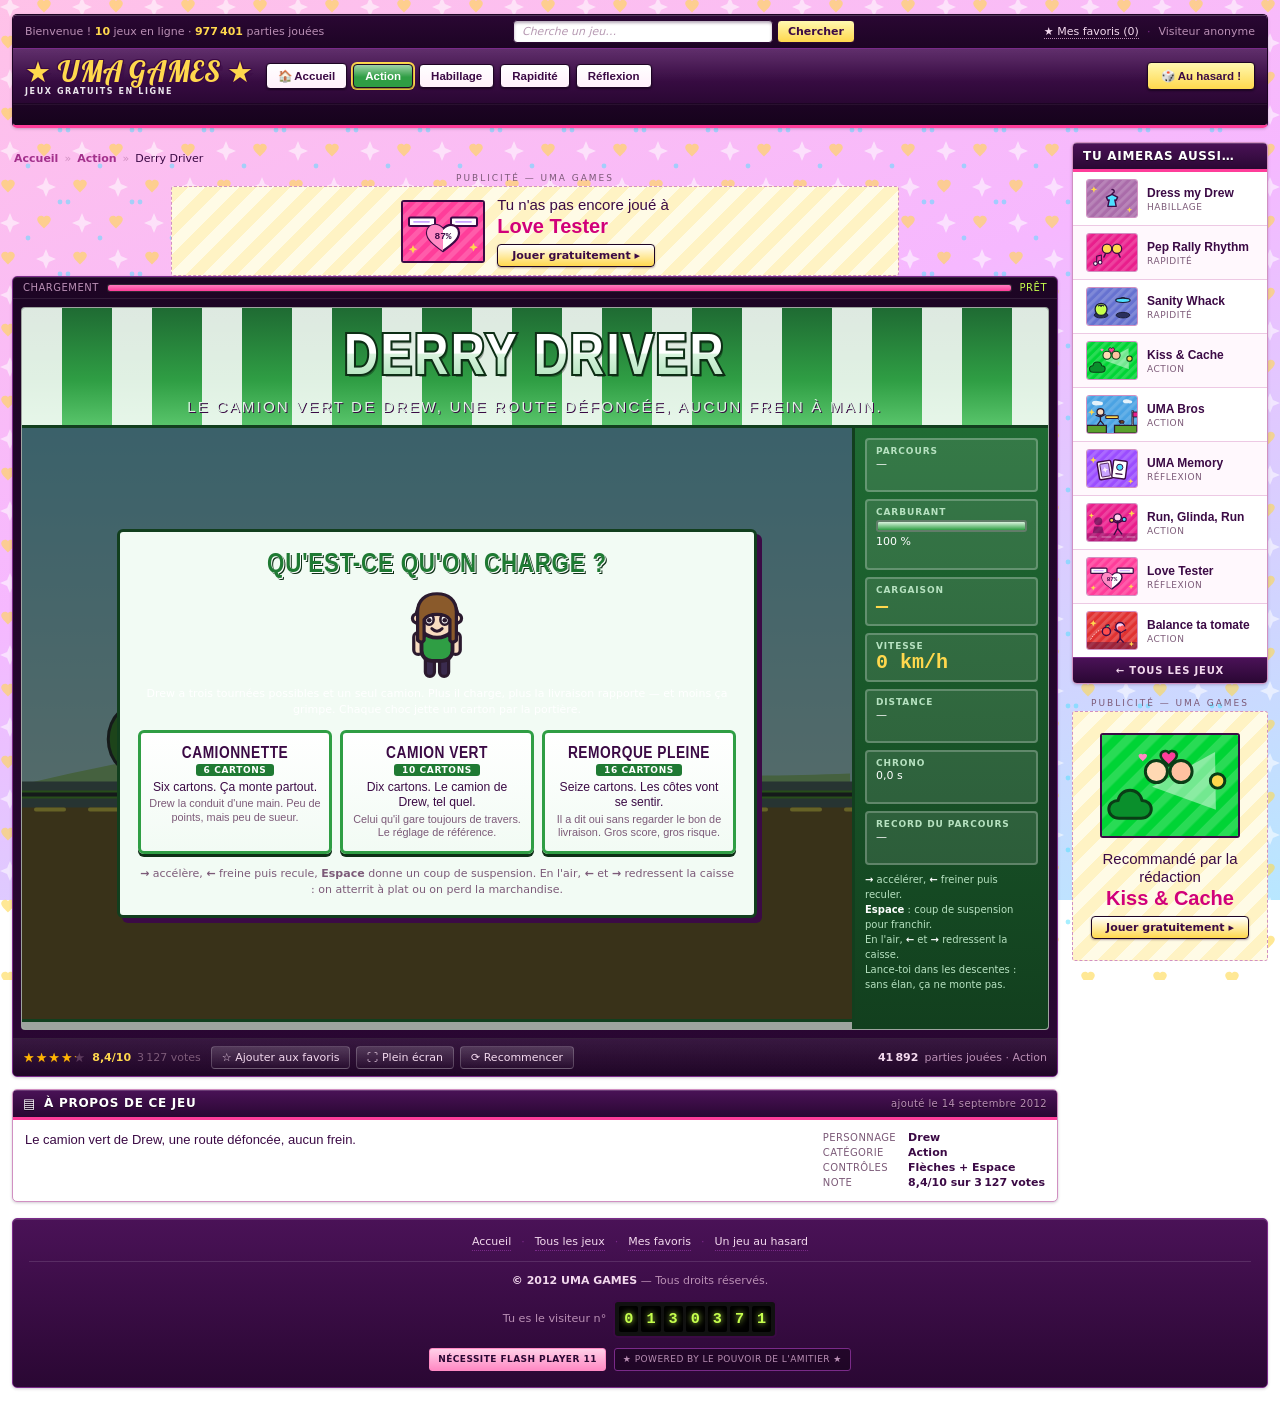
==== games/derry-driver/index.html @ 62176a69 "Met en ligne les quatre derniers jeux Run, Glinda, Run — course sans fin où Boq se rapproche quand o" ====
<!DOCTYPE html>
<html lang="fr">
<head>
<meta charset="UTF-8" />
<meta name="viewport" content="width=device-width, initial-scale=1, viewport-fit=cover" />
<title>🚚 Derry Driver 🚚</title>
<link rel="icon" type="image/svg+xml" href="../../shared/vignettes/derry-driver.svg" />
<link rel="preconnect" href="https://fonts.googleapis.com" />
<link rel="preconnect" href="https://fonts.gstatic.com" crossorigin />
<link href="https://fonts.googleapis.com/css2?family=Lobster&display=swap" rel="stylesheet" />
<!-- DA commune du hub, à charger AVANT le style propre au jeu -->
<link rel="stylesheet" href="../../shared/style-tokens.css" />
<link rel="stylesheet" href="../../shared/components.css" />
<link rel="stylesheet" href="../../shared/navbar.css" />
<link rel="stylesheet" href="../../shared/sidebar.css" />
<link rel="stylesheet" href="../../shared/portail.css" />
<link rel="stylesheet" href="../../shared/skins.css" />
<link rel="stylesheet" href="style.css" />
</head>
<body class="theme-derry-driver">
  <div id="sparkles" aria-hidden="true"></div>

  <!-- En-tête du portail : barre de service, navigation, annonces -->
  <div id="navbar"></div>

  <div class="page">
    <div class="colonne-jeu">
      <nav id="fil-ariane"></nav>

      <!-- Régie du portail : bannière au-dessus du lecteur -->
      <div class="pub pub-banniere" id="pub-haut"></div>

      <!-- Le lecteur : bande de chargement, jeu encastré, barre d'outils -->
      <div class="lecteur">
        <div id="lecteur-chargement"></div>
        <div class="lecteur-scene">
          <div class="shell">
            <header class="banner">
              <h1 class="wordart" data-text="Derry Driver"><span>Derry Driver</span></h1>
              <p class="tagline">Le camion vert de Drew, une route défoncée, aucun frein à main.</p>
            </header>

            <div class="dd-jeu">
              <!-- ===== La scène : la route, dessinée au canvas ===== -->
              <section class="dd-piste">
                <div class="dd-scene" id="dd-scene" tabindex="0"
                     aria-label="Piste de conduite. Flèche droite pour accélérer, flèche gauche pour freiner, espace pour donner un coup de suspension.">
                  <canvas id="dd-toile" aria-hidden="true"></canvas>
                  <div class="dd-ecran" id="dd-ecran"></div>
                </div>

                <!-- L'avancement sur le parcours, sous la scène -->
                <div class="dd-avancement" aria-hidden="true">
                  <span class="dd-avancement-plein" id="dd-avancement-plein"></span>
                </div>

                <!-- Commandes au doigt, seulement sans clavier -->
                <div class="dd-tactile" aria-hidden="true">
                  <button type="button" class="dd-tact" id="dd-tact-frein">◀ FREIN</button>
                  <button type="button" class="dd-tact dd-tact-saut" id="dd-tact-saut">SUSPENSION</button>
                  <button type="button" class="dd-tact" id="dd-tact-gaz">GAZ ▶</button>
                </div>
              </section>

              <!-- ===== Tableau de bord ===== -->
              <aside class="dd-dock">
                <div class="dd-bloc">
                  <span class="dd-etiquette">Parcours</span>
                  <span id="dd-parcours" class="dd-texte">—</span>
                </div>

                <div class="dd-bloc">
                  <span class="dd-etiquette">Carburant</span>
                  <span class="dd-jauge"><span class="dd-jauge-plein" id="dd-jauge-plein"></span></span>
                  <span id="dd-carburant" class="dd-texte">100 %</span>
                </div>

                <div class="dd-bloc">
                  <span class="dd-etiquette">Cargaison</span>
                  <span id="dd-cargaison" class="dd-valeur">—</span>
                </div>

                <div class="dd-bloc">
                  <span class="dd-etiquette">Vitesse</span>
                  <span id="dd-vitesse" class="dd-valeur">0 km/h</span>
                </div>

                <div class="dd-bloc">
                  <span class="dd-etiquette">Distance</span>
                  <span id="dd-distance" class="dd-texte">—</span>
                </div>

                <div class="dd-bloc">
                  <span class="dd-etiquette">Chrono</span>
                  <span id="dd-chrono" class="dd-texte">0,0 s</span>
                </div>

                <div class="dd-bloc">
                  <span class="dd-etiquette">Record du parcours</span>
                  <span id="dd-record" class="dd-texte">—</span>
                </div>

                <p class="dd-aide">
                  <b>→</b> accélérer, <b>←</b> freiner puis reculer.<br />
                  <b>Espace</b> : coup de suspension pour franchir.<br />
                  En l'air, <b>←</b> et <b>→</b> redressent la caisse.<br />
                  Lance-toi dans les descentes : sans élan, ça ne monte pas.
                </p>

                <!-- Ce que le jeu dit à voix haute, pour qui ne voit pas l'écran -->
                <p class="dd-annonce" id="dd-annonce" role="status" aria-live="polite"></p>
              </aside>
            </div>
          </div>
        </div>
        <div id="lecteur-outils"></div>
      </div>

      <!-- Fiche du jeu, remplie depuis games-manifest.json -->
      <div id="fiche-jeu"></div>
    </div>

    <div class="colonne-sidebar">
      <!-- Colonne « Tu aimeras aussi... », remplie depuis games-manifest.json -->
      <div id="sidebar-autres-jeux"></div>
      <!-- Régie du portail : pavé sous le rail -->
      <div class="pub pub-pave" id="pub-cote"></div>
    </div>
  </div>

  <!-- Pied de page du portail, commun à toutes les pages -->
  <div id="pied"></div>

  <script src="../../shared/perso.js"></script>
  <script src="parcours.js"></script>
  <script src="physique.js"></script>
  <script src="main.js"></script>
  <script src="../../shared/favoris.js"></script>
  <script src="../../shared/sparkle.js"></script>
  <script src="../../shared/navbar.js"></script>
  <script src="../../shared/sidebar.js"></script>
  <script src="../../shared/lecteur.js"></script>
  <script src="../../shared/pub.js"></script>
  <script src="../../shared/pied.js"></script>
  <script>
    renderNavbar("derry-driver", "navbar");
    renderSidebar("derry-driver", "sidebar-autres-jeux");
    renderPied("pied");
    renderLecteur("derry-driver");
    renderPubs([["pub-haut", "banniere"], ["pub-cote", "pave"]]);
  </script>
</body>
</html>
---- shared/style-tokens.css ----
/* =========================================================
   DA commune du portail — variables partagées
   La référence visuelle est le jeu de Drew (« jeux de filles » 2012 :
   dégradés flashy, encre violette, ombres portées dures, Comic Sans).
   Tout le hub et tous les jeux partent de ces valeurs ; un jeu ne
   redéfinit ici que son --accent, via une classe sur <body>.
   ========================================================= */

:root {
  /* Couleurs d'accent par personnage (reprises du LORE.md) */
  --accent-drew: #aa6caa;
  --accent-glinda: #e91e8c;
  --accent-eoghan: #00d435;
  --accent-elias: #6672d0;

  /* Accent par défaut (thème neutre du hub) */
  --accent: var(--accent-drew);

  /* --- Palette rétro 2012 commune -------------------------------------- */
  --bonbon: #ff3d9a;        /* rose bonbon, couleur signature */
  --bonbon-clair: #ff8ac4;
  --barbe: #ffd3ef;         /* barbe à papa */
  --lilas: #9b4dff;
  --lilas-clair: #c9a3ff;
  --piscine: #4de0ff;
  --citron: #c6ff4d;
  --or: #ffd84d;
  --encre-clair: #5c1c6b;

  /* Rôles génériques : c'est ce que les composants partagés utilisent */
  --text-color: #3b0a45;    /* l'encre violette de tous les traits */
  --shadow-color: #3b0a45;
  --panel-bg: #fff0fa;      /* fond des panneaux DE JEU — réhabillé par thème */
  /* Le même rose, mais figé : c'est celui du mobilier de portail (pastilles de
     navigation, survol du rail). Les thèmes réhabillent --panel-bg, pas lui,
     sinon la coque changerait de couleur d'un jeu à l'autre. */
  --chrome-panel: #fff0fa;
  --page-bg: linear-gradient(160deg, #ffc2e8 0%, #f6b8ff 45%, #b8e7ff 100%);

  /* --- La coque sombre du portail --------------------------------------
     Ce que les portails Flash de 2012 (Miniclip, Kongregate, Armor Games,
     Y8) avaient tous et qui manquait ici : une COQUE sombre — barre de
     service, rails, cadre du lecteur, pied de page — qui enveloppe une
     FEUILLE claire où vit le contenu. C'est ce contraste qui fait « site »
     plutôt que « page » : sans lui, tout est au même plan et rien ne recule.
     Le rose bonbon devient l'accent chaud posé dessus, exactement le rôle
     que l'orange tenait chez Kongregate. */
  --coque-fond: #1d0424;    /* le plus sombre : lisières haute et basse */
  --coque: #2a0733;         /* fond des barres et du pied de page */
  --coque-clair: #4a1257;   /* haut des dégradés de barre */
  --coque-bord: #7a2a89;    /* filet clair qui détache la coque */
  --coque-texte: #f3d9ee;   /* texte posé sur la coque */
  --coque-texte-faible: #b98fb4;

  --feuille: #ffffff;       /* la feuille de contenu, sur la coque */
  --reglure: #edc9e4;       /* filet d'un cheveu, séparateurs de listes */
  --reglure-forte: #d190c2;
  --gris-ui: #7c5a78;       /* petites mentions, métadonnées, votes */

  /* Typo */
  --font-title: "Comic Sans MS", "Comic Sans", "Chalkboard SE", cursive, sans-serif;
  /* Deux polices d'affiche, deux portées :
     --font-enseigne  le SITE. Logo de l'en-tête et héros de l'accueil.
                      FIGÉE : aucun thème n'y touche, sinon la marque
                      changerait de tête d'un jeu à l'autre.
     --font-deco      l'intérieur d'un JEU. Titres de ses écrans, de ses
                      panneaux. Chaque thème la remplace par la sienne
                      (voir shared/skins.css) — c'est ce qui fait qu'un
                      jeu ne sonne pas comme son voisin. La valeur par
                      défaut est celle de Drew, la DA de référence. */
  --font-enseigne: "Lobster", "Segoe Script", "Brush Script MT", cursive;
  --font-deco: var(--font-enseigne);
  --font-chiffres: "Courier New", Courier, monospace;
  /* Le mobilier d'un portail (menus, notes, mentions, compteurs) ne s'écrit
     pas en Comic Sans : à 11 px il devient illisible, et surtout ce n'est pas
     ce que les vrais sites employaient. Tahoma/Verdana, c'est la police de
     l'interface de 2012. Comic Sans reste pour la personnalité : titres de
     jeux, boutons, texte d'ambiance. */
  --font-ui: Tahoma, Verdana, Geneva, "DejaVu Sans", sans-serif;

  /* --- Rythme visuel -----------------------------------------------------
     UN SEUL système de rayons pour tout le portail, du plus petit au plus
     grand. Avant, la même page mélangeait des pilules (999 px) et des angles
     à 3, 4, 5, 6, 8, 10, 12 et 14 px : deux langages de formes dans le même
     écran, ce qui se lit comme du désordre et pas comme du style. */
  --radius-etiquette: 3px;  /* pastilles, vignettes, badges — rien à cliquer */
  --radius-controle: 4px;   /* TOUT ce qui se clique : boutons, onglets, champs */
  --radius-bloc: 5px;       /* blocs de contenu, en-tête, lecteur, pied de page */

  /* Conservés pour l'intérieur des jeux, qui garde son vocabulaire bonbon
     (`.fun-btn` en pilule, panneaux très arrondis). La coque du portail
     n'emploie ni l'un ni l'autre. */
  --radius-panel: 18px;
  --radius-button: 999px;

  --border-thick: 3px;
  --trait: var(--border-thick) solid var(--text-color);
  --ombre-dure: 5px 5px 0 var(--shadow-color);
  /* L'ombre de tout ce qui est posé sur le papier peint : en-tête, blocs,
     lecteur, pied de page. Une seule valeur, donc un seul plan. */
  --ombre-bloc: 0 1px 3px rgba(42, 7, 51, 0.22);
}

/* Chaque page de jeu surcharge juste --accent (et éventuellement le fond)
   en ajoutant une classe sur <body>, ex: <body class="theme-glinda"> */
body.theme-drew   { --accent: var(--accent-drew); }
body.theme-glinda { --accent: var(--accent-glinda); }
body.theme-eoghan { --accent: var(--accent-eoghan); }
body.theme-elias  { --accent: var(--accent-elias); }
---- shared/components.css ----
/* =========================================================
   Composants partagés du portail — À importer APRÈS style-tokens.css
   ---------------------------------------------------------
   Le « mobilier » commun au hub et à tous les jeux, repris tel quel de
   l'habillage du jeu de Drew pour que tout le portail ait la même DA :
   papier peint animé, cadre .shell, bandeau + titre WordArt, boutons,
   pied de page avec compteur, traînée de paillettes.

   Un jeu ne redéfinit ici que ce qui lui est propre (sa scène, ses
   animations) dans son style.css, chargé après ce fichier.
   ========================================================= */

* { box-sizing: border-box; }

/* `min-height` et non `height` sur le body : avec une hauteur fixée à 100 %, sa
   boîte s'arrête au bas de la fenêtre et tout le contenu plus long en déborde —
   le `padding-bottom` se dessine alors au milieu de la page au lieu d'être sous
   le pied de page, et la marge du bas est visuellement nulle. */
html { height: 100%; }
body { min-height: 100%; }

/* Le bas vaut le haut : la page respire pareil des deux côtés, l'en-tête et le
   pied de page sont posés à égale distance du bord. */
body {
  margin: 0;
  padding: 14px 12px;
  font-family: var(--font-title);
  font-size: 15px;
  color: var(--text-color);
  background: var(--page-bg) fixed;

  /* On est sur un site de jeux, pas dans un document : un glissé ne doit pas
     surligner du texte, un tap ne doit pas allumer un halo bleu, et un appui
     long ne doit pas proposer « Enregistrer l'image ». Le jeu de Drew posait
     déjà ces trois règles pour lui seul — elles valent pour tout le portail.
     Les champs de saisie sont rendus à leur métier juste en dessous. */
  -webkit-user-select: none;
  user-select: none;
  -webkit-touch-callout: none;
  -webkit-tap-highlight-color: transparent;
}

/* Sans quoi on ne peut plus sélectionner ce qu'on tape dans la recherche. */
input,
textarea {
  -webkit-user-select: text;
  user-select: text;
}

/* Papier peint étoiles + cœurs, sur son propre calque : il glisse en
   transform (composité par le GPU) plutôt qu'en background-position,
   sinon toute la page se repeint à chaque frame. */
body::before {
  content: "";
  position: fixed;
  inset: -80px;
  z-index: -1;
  background-image:
    url("data:image/svg+xml,%3Csvg xmlns='http://www.w3.org/2000/svg' width='72' height='72' viewBox='0 0 72 72'%3E%3Cg fill='%23ffffff' opacity='.55'%3E%3Cpath d='M18 5l2.9 7.1L28 15l-7.1 2.9L18 25l-2.9-7.1L8 15l7.1-2.9z'/%3E%3Cpath d='M54 41l2.9 7.1L64 51l-7.1 2.9L54 61l-2.9-7.1L44 51l7.1-2.9z'/%3E%3C/g%3E%3Cg fill='%23ffd84d' opacity='.6'%3E%3Cpath d='M52 9c2.2-2.7 6.8-1.1 6.8 2.3 0 3.4-4.5 6.8-6.8 9.1-2.3-2.3-6.8-5.7-6.8-9.1C45.2 7.9 49.8 6.3 52 9z'/%3E%3Cpath d='M16 45c2.2-2.7 6.8-1.1 6.8 2.3 0 3.4-4.5 6.8-6.8 9.1-2.3-2.3-6.8-5.7-6.8-9.1C9.2 43.9 13.8 42.3 16 45z'/%3E%3C/g%3E%3Cg fill='%234de0ff' opacity='.5'%3E%3Ccircle cx='36' cy='30' r='2.4'/%3E%3Ccircle cx='4' cy='66' r='2.4'/%3E%3Ccircle cx='68' cy='66' r='2.4'/%3E%3C/g%3E%3C/svg%3E");
  pointer-events: none;
  will-change: transform;
  animation: papierPeint 24s linear infinite;
}

@keyframes papierPeint {
  to { transform: translate3d(72px, 72px, 0); }
}

/* Le grand cadre de contenu, façon widget MySpace/Stardoll */
.shell {
  max-width: 1120px;
  margin: 0 auto;
  background: var(--panel-bg);
  border: 5px double var(--text-color);
  border-radius: 26px;
  box-shadow: 0 0 0 6px rgba(255, 255, 255, 0.7), 10px 12px 0 rgba(59, 10, 69, 0.35);
  overflow: hidden;
}

/* Mise en page d'une page de jeu : le cadre du jeu, et à sa droite la
   colonne « Tu aimeras aussi... ». Toutes les pages de jeu l'utilisent. */
.page {
  display: flex;
  align-items: flex-start;
  justify-content: center;
  gap: 14px;
  max-width: 1330px;
  margin: 0 auto;
}

/* `width: 100%` n'est pas décoratif, c'est ce qui rend la page repliable.
   `.shell` porte `margin: 0 auto` (il se centrait tout seul avant d'être mis
   dans `.page`). Or en colonne — c'est-à-dire sous 1180 px — deux marges auto
   sur l'axe transversal annulent l'étirement : le cadre se sizait alors sur son
   contenu, donc jamais sous sa largeur min-content (le rail de catégories de
   Drew : 736 px). D'où la barre de défilement horizontale et le jeu coupé en
   deux sur mobile. Une largeur explicite reprend la main ; `max-width` +
   marges auto continuent de centrer quand il reste de la place.

   `.colonne-jeu` est le même rôle depuis que le jeu est encastré dans un
   lecteur : c'est elle qui est fille de `.page`, avec le fil d'Ariane, le
   lecteur et la fiche. La règle vaut pour les deux. */
.page > .shell,
.page > .colonne-jeu {
  flex: 1 1 auto;
  min-width: 0;
  width: 100%;
}

.page > .colonne-jeu {
  display: flex;
  flex-direction: column;
  max-width: 1120px;
  margin: 0 auto;
}

/* Elle empile le rail « jeux similaires » et l'emplacement publicitaire. */
.colonne-sidebar {
  flex: 0 0 196px;
  display: flex;
  flex-direction: column;
  gap: 14px;
  position: sticky;
  top: 14px;
}

/* Dès qu'il n'y a plus la place pour deux colonnes, la sidebar passe sous
   le jeu et sa liste s'étale en ligne : on ne rogne jamais la scène. */
@media (max-width: 1180px) {
  .page { flex-direction: column; align-items: stretch; }

  .colonne-sidebar {
    flex: 0 0 auto;
    position: static;
    width: 100%;
    max-width: 1120px;
    margin: 0 auto;
  }

  .colonne-sidebar .sidebar-liste { flex-direction: row; flex-wrap: wrap; }
  .colonne-sidebar .sidebar-item { flex: 1 1 180px; }
}

/* =========================================================
   Bandeau + titre WordArt
   ========================================================= */

/* Chaque jeu réhabille ce bandeau via les variables --banner-* et --titre-*,
   posées par shared/skins.css sur la classe de thème du <body>. Les valeurs
   ci-dessous sont celles du hub et de Drew, donc la référence de la DA. */
header,
.banner {
  text-align: center;
  padding: 12px 16px 10px;
  background: var(--banner-fond,
    linear-gradient(180deg, rgba(255, 255, 255, 0.85), rgba(255, 255, 255, 0) 55%),
    linear-gradient(95deg, var(--bonbon) 0%, var(--lilas) 50%, var(--piscine) 100%));
  border-bottom: var(--banner-trait, var(--trait));
}

/* Titre « WordArt » : remplissage doré animé, contour et ombre portée.
   Le balisage attendu est :
   <h1 class="wordart" data-text="Titre"><span>Titre</span></h1>
   — le ::before porte le contour, le <span> le dégradé qui défile. */
.wordart {
  position: relative;
  margin: 0 0 10px;
  font-family: var(--titre-police, var(--font-deco));
  font-weight: var(--titre-graisse, 400);
  font-style: var(--titre-style, normal);
  font-size: var(--titre-taille, clamp(2rem, 6.5vw, 3.8rem));
  letter-spacing: var(--titre-espacement, normal);
  text-transform: var(--titre-casse, none);
  /* Le contour déborde du bloc de texte : on lui laisse un peu de place. */
  line-height: 1.18;
}

.wordart::before {
  content: attr(data-text);
  position: absolute;
  inset: 0;
  color: var(--titre-cerne, var(--text-color));
  -webkit-text-stroke: var(--titre-cerne-epaisseur, clamp(2px, 0.7vw, 4px))
    var(--titre-cerne, var(--text-color));
  text-shadow: 2px 3px 0 rgba(0, 0, 0, 0.32);
}

.wordart span {
  position: relative;
  background: var(--titre-remplissage,
    linear-gradient(100deg, var(--or) 0%, #fff6cf 22%, var(--or) 42%, #ffc400 62%, #fff6cf 82%, var(--or) 100%));
  background-size: 260% 100%;
  -webkit-background-clip: text;
  background-clip: text;
  color: transparent;
  animation: brillance 5s linear infinite;
}

@keyframes brillance {
  to { background-position: -260% 0; }
}

.tagline {
  margin: 0;
  font-family: var(--tagline-police, inherit);
  font-style: var(--tagline-style, italic);
  font-size: clamp(0.75rem, 2.4vw, 0.95rem);
  letter-spacing: var(--tagline-espacement, normal);
  text-transform: var(--tagline-casse, none);
  color: var(--tagline-couleur, #fff);
  text-shadow: 1px 1px 0 var(--text-color);
}

/* =========================================================
   Panneaux et boutons
   ========================================================= */

.panel {
  background: var(--panel-bg);
  border: var(--border-thick) solid var(--accent);
  border-radius: var(--radius-panel);
  padding: 16px;
  box-shadow: var(--ombre-dure);
}

/* Le bouton de tous les jeux. Chaque thème le réhabille par les --btn-*
   (voir shared/skins.css) ; les valeurs ci-dessous sont celles de Drew. */
.fun-btn {
  font-family: var(--btn-police, inherit);
  font-weight: var(--btn-graisse, bold);
  text-transform: var(--btn-casse, none);
  letter-spacing: var(--btn-espacement, normal);
  padding: 8px 14px;
  border: var(--btn-cadre, var(--trait));
  border-radius: var(--btn-rayon, var(--radius-button));
  background: var(--btn-fond,
    linear-gradient(180deg, rgba(255, 255, 255, 0.95), rgba(255, 255, 255, 0) 55%), var(--barbe));
  color: var(--btn-encre, var(--text-color));
  cursor: pointer;
  box-shadow: var(--btn-ombre, 3px 4px 0 var(--shadow-color));
}

.fun-btn:hover {
  transform: translate(-1px, -2px);
  box-shadow: 4px 6px 0 var(--shadow-color);
  filter: saturate(1.3);
}

.fun-btn.primary {
  background: var(--btn-fond-primaire,
    linear-gradient(180deg, rgba(255, 255, 255, 0.95), rgba(255, 255, 255, 0) 55%), var(--or));
  color: var(--btn-encre-primaire, var(--btn-encre, var(--text-color)));
}

.tab-btn {
  font-family: inherit;
  font-weight: bold;
  padding: 6px 10px;
  border: 2px solid var(--text-color);
  border-radius: 12px;
  background: linear-gradient(180deg, var(--piscine), #1aa6cc);
  color: #fff;
  cursor: pointer;
  font-size: 0.85rem;
}

.tab-btn.active {
  background: linear-gradient(180deg, var(--bonbon-clair), var(--bonbon));
  color: #fff;
}

:focus-visible {
  outline: 4px solid var(--lilas);
  outline-offset: 3px;
}

/* =========================================================
   Pied de page : compteur de visites factice + badge d'époque
   ========================================================= */

/* Les jeux n'ont plus de pied de page à eux : il n'y en a qu'un, celui du
   site (`.pied-portail`, voir shared/portail.css), rendu par shared/pied.js.
   Les classes ci-dessous — compteur et badges — lui servent encore. */

.footer-compteur {
  display: flex;
  align-items: center;
  justify-content: center;
  flex-wrap: wrap;
  gap: 7px;
}

.counter-label { font-size: 0.7rem; }

.counter {
  display: inline-flex;
  gap: 3px;
  padding: 4px;
  background: #111;
  border: 2px solid var(--text-color);
  border-radius: 5px;
}

.counter span {
  font-family: var(--font-chiffres);
  font-size: 0.95rem;
  font-weight: bold;
  color: var(--citron);
  background: #000;
  padding: 1px 5px;
  border-radius: 2px;
  text-shadow: 0 0 6px var(--citron);
}

.badges {
  display: flex;
  justify-content: center;
  margin-top: 12px;
}

/* Un seul badge, et lisible : les trois anciens 88×31 en police 7 px ne se
   déchiffraient qu'à la loupe. On garde le style bouton d'époque, mais la
   largeur suit le texte au lieu de l'écraser. */
.badge {
  padding: 7px 18px;
  font-family: var(--font-chiffres);
  font-size: 11px;
  font-weight: bold;
  line-height: 1.5;
  letter-spacing: 0.04em;
  text-align: center;
  white-space: nowrap;
  color: #000;
  background: linear-gradient(180deg, var(--or), #ff9d00);
  border: 2px solid #000;
  box-shadow: 2px 2px 0 rgba(0, 0, 0, 0.6);
}

/* =========================================================
   Paillettes du curseur (élément signature, cf. shared/sparkle.js)
   ========================================================= */

#sparkles {
  position: fixed;
  inset: 0;
  pointer-events: none;
  z-index: 9999;
}

.paillette {
  position: absolute;
  font-size: 14px;
  will-change: transform, opacity;
  animation: tombe 900ms ease-out forwards;
}

@keyframes tombe {
  0%   { opacity: 1; transform: translate(-50%, -50%) scale(1) rotate(0deg); }
  100% { opacity: 0; transform: translate(-50%, 34px) scale(0.25) rotate(160deg); }
}

/* =========================================================
   Écrans étroits
   ========================================================= */

@media (max-width: 860px) {
  body { padding: 8px 6px; }
  .shell { border-radius: 18px; border-width: 4px; }
  header,
  .banner { padding-top: 10px; }
}

@media (max-width: 460px) {
  .badge { padding: 6px 12px; font-size: 10px; }
}

/* =========================================================
   Confort : on coupe tout ce qui bouge si l'OS le demande
   ========================================================= */

@media (prefers-reduced-motion: reduce) {
  *, *::before, *::after {
    animation: none !important;
    transition: none !important;
  }
  #sparkles { display: none; }
}
---- shared/navbar.css ----
/* =========================================================
   Barre de navigation permanente — habillage partagé
   À importer APRÈS shared/components.css.
   ---------------------------------------------------------
   Elle vit à l'intérieur de `.entete-site` (voir shared/portail.css), qui lui
   pose son fond sombre : les valeurs de fond et de cadre ci-dessous ne servent
   que si la barre est employée seule. Les onglets suivent le système de formes
   commun — rectangle arrondi `--radius-controle`, filet d'un pixel, ombre
   douce. Ni pilule ni ombre dure : c'était l'autre langage de formes, et il
   n'en reste qu'un.
   ========================================================= */

.navbar {
  position: sticky;
  top: 0;
  z-index: 500;
  display: flex;
  align-items: center;
  flex-wrap: wrap;
  gap: 10px;
  margin: 0 auto 14px;
  padding: 7px 12px;
  max-width: 1180px;
  font-family: var(--font-title);
  background:
    linear-gradient(180deg, rgba(255, 255, 255, 0.85), rgba(255, 255, 255, 0) 55%),
    linear-gradient(95deg, var(--bonbon) 0%, var(--lilas) 50%, var(--piscine) 100%);
  border: var(--trait);
  border-radius: var(--radius-bloc);
  box-shadow: 0 0 0 4px rgba(255, 255, 255, 0.6), var(--ombre-dure);
}

/* Sur une page de jeu (celles qui utilisent .page), la barre s'aligne sur le
   duo jeu + colonne « autres jeux », plus large que le hub. Si le navigateur
   ne connaît pas :has(), la règle est simplement ignorée. */
body:has(.page) .navbar { max-width: 1330px; }

/* Le logo : nom en lettrage doré cerné d'encre, accroche en petites capitales
   dessous. Le cerne est fait de quatre ombres portées d'un pixel plutôt qu'en
   `-webkit-text-stroke` : le tracé fin de Lobster se fait manger par un
   contour posé par-dessus, alors qu'une ombre reste derrière la lettre. */
.navbar-marque {
  flex: 0 0 auto;
  display: flex;
  flex-direction: column;
  align-items: flex-start;
  gap: 1px;
  text-decoration: none;
}

.marque-nom {
  font-family: var(--font-enseigne);
  font-size: 1.8rem;
  line-height: 1.05;
  letter-spacing: 0.02em;
  color: var(--or);
  text-shadow:
    1px 1px 0 var(--text-color), -1px 1px 0 var(--text-color),
    1px -1px 0 var(--text-color), -1px -1px 0 var(--text-color),
    3px 4px 0 rgba(59, 10, 69, 0.45);
}

.marque-slogan {
  font-family: var(--font-ui);
  font-size: 8px;
  font-weight: bold;
  letter-spacing: 0.2em;
  text-transform: uppercase;
  color: rgba(255, 255, 255, 0.9);
  text-shadow: 1px 1px 0 rgba(59, 10, 69, 0.65);
}

.navbar-marque:hover .marque-nom { filter: brightness(1.12); }

/* `flex-basis: 0` et non `auto` : c'est ce qui empêche le ruban de pousser le
   dé à la ligne. Avec une base `auto`, la largeur hypothétique du ruban est
   celle de tous ses onglets bout à bout ; le calcul de retour à la ligne la
   prend telle quelle, donc « Au hasard ! » tombait sur une troisième rangée
   dès qu'on ajoutait un jeu — alors même que le ruban sait défiler. Avec une
   base nulle il ne réclame que la place qui reste, et déborde vers son propre
   défilement. La barre tient sur une rangée quel que soit le nombre de jeux. */
.navbar-liens {
  flex: 1 1 0;
  min-width: 0;
  display: flex;
  align-items: center;
  gap: 6px;
  overflow-x: auto;
  overscroll-behavior-x: contain;
  padding: 2px;
  /* Le ruban ne défile qu'à l'étroit, mais quand il défile la barre grise du
     navigateur jurait avec tout le reste : on la repeint aux couleurs du site. */
  scrollbar-width: thin;
  scrollbar-color: var(--text-color) rgba(255, 255, 255, 0.5);
}

.navbar-liens::-webkit-scrollbar { height: 6px; }

.navbar-liens::-webkit-scrollbar-track {
  background: rgba(255, 255, 255, 0.5);
  border-radius: var(--radius-etiquette);
}

.navbar-liens::-webkit-scrollbar-thumb {
  background: var(--text-color);
  border-radius: var(--radius-etiquette);
}

/* Un ruban qui déborde le dit : le bord concerné se fond dans la barre, donc
   une pastille coupée se lit comme « ça continue » et pas comme un bug.
   Les classes sont posées par navbar.js d'après la position réelle du défilé —
   sans JS il n'y a pas de fondu, mais le ruban défile quand même. */
.navbar-liens.deborde-gauche:not(.deborde-droite) {
  -webkit-mask-image: linear-gradient(90deg, transparent, #000 22px);
  mask-image: linear-gradient(90deg, transparent, #000 22px);
}

.navbar-liens.deborde-droite:not(.deborde-gauche) {
  -webkit-mask-image: linear-gradient(90deg, #000 calc(100% - 22px), transparent);
  mask-image: linear-gradient(90deg, #000 calc(100% - 22px), transparent);
}

.navbar-liens.deborde-gauche.deborde-droite {
  -webkit-mask-image: linear-gradient(90deg, transparent, #000 22px, #000 calc(100% - 22px), transparent);
  mask-image: linear-gradient(90deg, transparent, #000 22px, #000 calc(100% - 22px), transparent);
}

/* Un onglet = un rectangle blanc à filet fin ; l'onglet courant prend la
   couleur du perso via --accent, posé par navbar.js, et son cerne doré. */
.navbar-lien {
  flex: 0 0 auto;
  padding: 5px 11px;
  font-size: 0.72rem;
  font-weight: bold;
  white-space: nowrap;
  text-decoration: none;
  color: var(--text-color);
  background: linear-gradient(180deg, #fff, var(--chrome-panel));
  border: 1px solid var(--coque-fond);
  border-radius: var(--radius-controle);
  box-shadow: 0 1px 2px rgba(0, 0, 0, 0.45);
  transition: transform 0.1s ease, box-shadow 0.1s ease, filter 0.1s ease;
}

a.navbar-lien:hover,
a.navbar-lien:focus-visible {
  transform: translateY(-1px);
  box-shadow: 0 2px 4px rgba(0, 0, 0, 0.5);
  filter: brightness(1.05) saturate(1.15);
}

.navbar-lien.actif {
  color: #fff;
  background: linear-gradient(180deg, rgba(255, 255, 255, 0.55), rgba(255, 255, 255, 0) 55%), var(--accent);
  box-shadow: 0 1px 2px rgba(0, 0, 0, 0.5), 0 0 0 2px var(--or);
}

.navbar-lien.bientot {
  filter: grayscale(0.9);
  opacity: 0.65;
  cursor: not-allowed;
}

.navbar-hasard {
  flex: 0 0 auto;
  padding: 6px 13px;
  font-family: var(--font-title);
  font-size: 0.72rem;
  font-weight: bold;
  color: var(--text-color);
  background: linear-gradient(180deg, #fff8b0, var(--or));
  border: 1px solid var(--coque-fond);
  border-radius: var(--radius-controle);
  box-shadow: 0 1px 2px rgba(0, 0, 0, 0.45);
  cursor: pointer;
  transition: transform 0.1s ease, box-shadow 0.1s ease, filter 0.1s ease;
}

.navbar-hasard:hover {
  transform: translateY(-1px);
  box-shadow: 0 2px 4px rgba(0, 0, 0, 0.5);
  filter: brightness(1.07);
}

.navbar-hasard:active {
  transform: translateY(1px);
  box-shadow: inset 0 2px 4px rgba(42, 7, 51, 0.4);
}

/* =========================================================
   Téléphone : deux rangées au lieu de trois
   ---------------------------------------------------------
   En dessous de 720 px la barre débordait et se cassait en trois lignes
   (marque / ruban / dé), soit près d'un tiers de la hauteur utile avant même
   d'arriver au jeu. On en fait un vrai bandeau d'appli : la marque et le dé se
   partagent la première rangée, le ruban d'onglets prend toute la seconde.
   ========================================================= */

@media (max-width: 720px) {
  .navbar { gap: 6px 8px; padding: 7px 9px 6px; }
  .marque-nom { font-size: 1.35rem; }
  .marque-slogan { font-size: 7px; letter-spacing: 0.14em; }

  /* `flex: 1 0 100%` sur le ruban force le retour à la ligne ; le dé remonte
     donc à côté de la marque, poussé à droite par sa marge auto. `order` ne
     change que l'ordre visuel — au clavier on garde marque → onglets → dé,
     qui reste la lecture logique de la barre. */
  .navbar-hasard { order: 1; margin-left: auto; }
  .navbar-liens { order: 2; flex: 1 0 100%; }

  /* Cibles tactiles : les pastilles faisaient 22 px de haut, soit la moitié de
     ce qu'un doigt vise correctement. La rangée gagnée les paye largement. */
  .navbar-lien { font-size: 0.7rem; padding: 8px 12px; }
  .navbar-hasard { font-size: 0.7rem; padding: 7px 12px; }
}

@media (max-width: 380px) {
  /* Écrans les plus étroits : la marque seule tient mal à côté du dé. */
  .marque-nom { font-size: 1.15rem; }
  .marque-slogan { display: none; }
  .navbar-hasard { padding: 7px 10px; }
}

@media (prefers-reduced-motion: reduce) {
  .navbar-lien,
  .navbar-hasard { transition: none; }
}
---- shared/sidebar.css ----
/* =========================================================
   Sidebar « Tu aimeras aussi... » — habillage partagé
   À importer APRÈS shared/components.css, AVANT shared/portail.css.
   ---------------------------------------------------------
   C'est le rail « jeux similaires » des portails de 2012 : un en-tête sombre
   à filet d'accent, puis des lignes serrées vignette + titre + catégorie.
   Elle suit la même hiérarchie que le reste de la coque — trait d'un cheveu
   sur feuille blanche, l'ombre dure étant réservée à l'en-tête, au lecteur et
   au pied de page. Chaque ligne pose sa propre --accent (couleur du perso).
   ========================================================= */

.sidebar-autres {
  overflow: hidden;
  font-family: var(--font-ui);
  color: var(--text-color);
  background: var(--feuille);
  border: 1px solid var(--reglure-forte);
  border-radius: var(--radius-bloc);
  box-shadow: var(--ombre-bloc);
}

/* Même barre d'en-tête que les blocs du hub (.rubrique), au mot près. */
.sidebar-titre {
  display: flex;
  align-items: center;
  gap: 8px;
  margin: 0;
  padding: 6px 10px;
  font-family: var(--font-ui);
  font-size: 12px;
  font-weight: bold;
  letter-spacing: 0.06em;
  text-transform: uppercase;
  color: #fff;
  text-shadow: 0 1px 0 rgba(0, 0, 0, 0.45);
  background: linear-gradient(180deg, var(--coque-clair), var(--coque));
  border-bottom: 3px solid var(--bonbon);
  box-shadow: inset 0 1px 0 rgba(255, 255, 255, 0.18);
}

.sidebar-liste {
  list-style: none;
  margin: 0;
  padding: 0;
  display: flex;
  flex-direction: column;
}

.sidebar-item { border-bottom: 1px solid var(--reglure); }
.sidebar-item:last-child { border-bottom: none; }
.sidebar-item:nth-child(even) { background: #fff8fd; }

/* Une ligne de jeu : vignette, titre, catégorie. */
.sidebar-lien {
  position: relative;
  display: flex;
  align-items: center;
  gap: 9px;
  padding: 7px 10px;
  text-decoration: none;
  color: inherit;
  /* Le filet d'accent à gauche, c'est ce qui rattache la ligne à son perso
     sans avoir à colorer toute la tuile. */
  border-left: 3px solid transparent;
  transition: background 0.1s ease, border-color 0.1s ease;
}

a.sidebar-lien:hover,
a.sidebar-lien:focus-visible {
  background: var(--chrome-panel);
  border-left-color: var(--accent);
}

.sidebar-vignette {
  flex: 0 0 auto;
  width: 52px;
  height: 39px;
  object-fit: cover;
  border: 1px solid var(--reglure-forte);
  border-radius: var(--radius-etiquette);
}

a.sidebar-lien:hover .sidebar-vignette { border-color: var(--accent); }

.sidebar-texte {
  min-width: 0;
  display: flex;
  flex-direction: column;
  gap: 2px;
}

.sidebar-nom {
  font-family: var(--font-title);
  font-size: 12px;
  font-weight: bold;
  line-height: 1.2;
}

a.sidebar-lien:hover .sidebar-nom { text-decoration: underline; }

.sidebar-cat {
  font-size: 9px;
  letter-spacing: 0.06em;
  text-transform: uppercase;
  color: var(--gris-ui);
}

/* Badge « Bientôt » façon pastille dorée d'époque */
.sidebar-badge {
  align-self: flex-start;
  padding: 1px 7px;
  font-size: 8px;
  font-weight: bold;
  letter-spacing: 0.06em;
  text-transform: uppercase;
  color: #000;
  background: linear-gradient(180deg, var(--or), #ff9d00);
  border: 1px solid #000;
  border-radius: var(--radius-etiquette);
}

.sidebar-item.bientot {
  filter: grayscale(0.85);
  opacity: 0.72;
  cursor: not-allowed;
}

/* Retour au hub : la barre de pied du rail */
.sidebar-retour {
  display: block;
  margin: 0;
  padding: 7px 10px;
  text-align: center;
  text-decoration: none;
  font-size: 10px;
  font-weight: bold;
  letter-spacing: 0.08em;
  text-transform: uppercase;
  color: var(--coque-texte);
  background: linear-gradient(180deg, var(--coque-clair), var(--coque));
  border-top: 1px solid var(--coque-bord);
}

.sidebar-retour:hover { color: var(--or); }

@media (prefers-reduced-motion: reduce) {
  .sidebar-lien { transition: none; }
}
---- shared/portail.css ----
/* =========================================================
   La coque du portail — mobilier commun au hub et aux pages de jeu
   À importer APRÈS shared/components.css, AVANT le style de la page.
   ---------------------------------------------------------
   Ce que les portails Flash de 2012 avaient en commun, au-delà de leur
   palette : une COQUE sombre (barre de service, bandeau déroulant, fil
   d'Ariane, cadre du lecteur, pied de page) qui enveloppe une FEUILLE claire
   où vit le contenu. On y ajoute le mobilier commercial de l'époque —
   emplacements de publicité, notes sur 10, compteurs de parties, barre
   d'outils sous le jeu. C'est ce qui distingue un site d'une page.

   Le relief se fabrique toujours de la même façon ici, la « biseautée
   Web 2.0 » : un dégradé vertical clair→sombre, un filet blanc translucide
   en haut, un filet sombre en bas. Trois lignes, et une barre a l'air pressée
   dans du plastique.
   ========================================================= */

/* =========================================================
   0. L'en-tête, d'un seul tenant
   ---------------------------------------------------------
   Barre de service, navigation et bandeau d'annonces ne sont pas trois
   widgets empilés mais un seul bloc : c'est le cadre extérieur qui porte le
   trait, le rayon et l'ombre, les trois bandes à l'intérieur n'ont que des
   séparateurs horizontaux.

   L'en-tête est SOMBRE de bout en bout. Une première version gardait le
   dégradé bonbon/lilas/piscine sur la rangée de navigation, entre deux bandes
   sombres : ça ne se lisait pas comme un choix mais comme une hésitation, et
   surtout ça cassait la hiérarchie que la coque vient d'installer — une bande
   arc-en-ciel au milieu du chrome, et plus rien ne recule. C'est aussi ce que
   faisaient les vrais portails : Miniclip, Kongregate, Armor Games avaient
   tous une barre sombre, l'accent vivant dans l'onglet actif et pas dans le
   fond. Le dégradé bonbon reste là où il veut dire quelque chose : le
   bandeau-titre à l'intérieur de chaque jeu.

   Les trois bandes se distinguent par leur seule valeur — la navigation est
   la plus claire (c'est la rangée principale), les lisières sont les plus
   sombres — et un filet bonbon ferme l'ensemble, le même que sous les barres
   de rubrique. ========================================================= */

/* Même contour que n'importe quel bloc de contenu : filet d'un cheveu, rayon
   de bloc, ombre douce. L'en-tête portait avant un halo blanc de 4 px et une
   ombre dure héritée de l'ancienne DA — il flottait dans un autre plan que le
   reste de la page. Le filet bonbon du bas reste : c'est le même accent que
   sous chaque barre de rubrique, donc un rappel du système, pas une exception. */
.entete-site {
  max-width: 1180px;
  margin: 0 auto 14px;
  overflow: hidden; /* sans quoi les bandes débordent du rayon */
  border: 1px solid var(--coque-fond);
  border-bottom: 3px solid var(--bonbon);
  border-radius: var(--radius-bloc);
  box-shadow: var(--ombre-bloc);
}

/* Sur une page de jeu, l'en-tête s'aligne sur le duo jeu + colonne latérale,
   plus large que le hub. Si le navigateur ne connaît pas :has(), la règle est
   simplement ignorée et l'en-tête reste à 1180 px. */
body:has(.page) .entete-site { max-width: 1330px; }

.entete-site .barre-service,
.entete-site .bandeau-annonces {
  border: none;
  border-radius: 0;
}

.entete-site .navbar {
  /* Le `sticky` d'origine n'a jamais rien collé : son parent ne faisait que sa
     propre hauteur. Ici il collerait sur les quelques pixels de l'en-tête, ce
     qui serait pire. Sur un portail de jeux, la barre laisse l'écran au jeu. */
  position: static;
  max-width: none;
  margin: 0;
  /* La rangée principale : la plus claire des trois bandes. */
  background:
    linear-gradient(180deg, rgba(255, 255, 255, 0.12), rgba(255, 255, 255, 0) 60%),
    linear-gradient(180deg, var(--coque-clair), var(--coque));
  border: none;
  border-top: 1px solid var(--coque-bord);
  border-bottom: 1px solid var(--coque-fond);
  border-radius: 0;
  box-shadow: none;
}

/* Les deux lisières : plus sombres que la navigation, pour que la rangée
   principale se détache sans avoir besoin d'une couleur. */
.entete-site .barre-service {
  background: linear-gradient(180deg, var(--coque), var(--coque-fond));
}

.entete-site .bandeau-annonces {
  background: linear-gradient(180deg, var(--coque-fond), #16031c);
  box-shadow: inset 0 1px 0 rgba(255, 255, 255, 0.05);
}

/* =========================================================
   1. Barre de service — la lisière haute du site
   ========================================================= */

.barre-service {
  display: flex;
  align-items: center;
  gap: 10px;
  padding: 5px 12px;
  font-family: var(--font-ui);
  font-size: 11px;
  color: var(--coque-texte-faible);
  background: linear-gradient(180deg, var(--coque-clair), var(--coque));
  border: 1px solid var(--coque-bord);
  border-radius: var(--radius-bloc) var(--radius-bloc) 0 0;
  box-shadow: inset 0 1px 0 rgba(255, 255, 255, 0.18);
}

.service-salut { flex: 0 1 auto; min-width: 0; }
.service-salut b { color: var(--or); font-weight: bold; }

/* Le champ de recherche pousse le reste aux deux bouts. */
.service-recherche {
  flex: 1 1 auto;
  display: flex;
  justify-content: center;
  gap: 4px;
  min-width: 0;
}

.service-champ {
  flex: 0 1 260px;
  min-width: 0;
  padding: 4px 8px;
  font-family: var(--font-ui);
  font-size: 11px;
  color: var(--text-color);
  background: var(--feuille);
  border: 1px solid var(--coque);
  border-radius: var(--radius-controle);
  /* Creux : l'ombre portée est à l'intérieur, comme tous les champs de 2012. */
  box-shadow: inset 0 2px 3px rgba(42, 7, 51, 0.35);
}

.service-champ::placeholder { color: #b79ab3; font-style: italic; }

.service-loupe {
  flex: 0 0 auto;
  padding: 4px 10px;
  font-family: var(--font-ui);
  font-size: 11px;
  font-weight: bold;
  color: var(--text-color);
  background: linear-gradient(180deg, #fff8b0, var(--or));
  border: 1px solid var(--coque);
  border-radius: var(--radius-controle);
  cursor: pointer;
}

.service-loupe:hover { filter: brightness(1.08); }
.service-loupe:active { box-shadow: inset 0 2px 4px rgba(42, 7, 51, 0.4); }

.service-liens {
  flex: 0 0 auto;
  display: flex;
  align-items: center;
  gap: 8px;
}

.service-lien {
  color: var(--coque-texte);
  text-decoration: none;
  border-bottom: 1px dotted var(--coque-texte-faible);
}

.service-lien:hover { color: var(--or); border-bottom-color: var(--or); }

.service-sep { color: var(--coque-bord); }

/* =========================================================
   2. Bandeau déroulant — le <marquee> d'époque, en CSS
   ========================================================= */

.bandeau-annonces {
  overflow: hidden;
  padding: 4px 0;
  font-family: var(--font-ui);
  font-size: 11px;
  color: var(--coque-texte);
  background: linear-gradient(180deg, #3d0d49, var(--coque));
  border: 1px solid var(--coque-bord);
  border-top: none;
  border-radius: 0 0 var(--radius-bloc) var(--radius-bloc);
  box-shadow: inset 0 1px 0 rgba(255, 255, 255, 0.08);
}

/* La durée est posée par navbar.js d'après la largeur réelle du ruban, pour que
   la VITESSE reste constante (voir --bandeau-vitesse). La valeur ci-dessous
   n'est qu'un repli si le script ne tourne pas : lente exprès, un bandeau trop
   rapide est illisible et fatigant. */
.bandeau-piste {
  display: inline-block;
  white-space: nowrap;
  padding-left: 100%;
  animation: defile 110s linear infinite;
}

.bandeau-piste b { color: var(--citron); }
.bandeau-piste em { color: var(--or); font-style: normal; }
.bandeau-sep { color: var(--coque-bord); padding: 0 14px; }

@keyframes defile {
  to { transform: translateX(-100%); }
}

/* Sans animation, un bandeau qui défile ne se lit plus du tout : on le
   remet à plat et il devient une ligne d'annonces ordinaire. */
@media (prefers-reduced-motion: reduce) {
  .bandeau-piste {
    display: block;
    padding-left: 12px;
    white-space: normal;
    animation: none;
  }
}

/* =========================================================
   3. Fil d'Ariane
   ========================================================= */

.fil-ariane {
  display: flex;
  flex-wrap: wrap;
  align-items: center;
  gap: 6px;
  margin: 10px 0 8px;
  padding: 0 2px;
  font-family: var(--font-ui);
  font-size: 11px;
  color: var(--gris-ui);
}

.fil-ariane a {
  color: #a3308c;
  text-decoration: none;
  font-weight: bold;
}

.fil-ariane a:hover { text-decoration: underline; }
.fil-ariane .fil-sep { color: var(--reglure-forte); }
.fil-ariane .fil-actuel { color: var(--text-color); }

/* =========================================================
   4. Emplacements publicitaires
   ---------------------------------------------------------
   Le détail le plus vrai d'un portail gratuit de 2012, et celui auquel on
   pense le moins. La mention « PUBLICITÉ » au-dessus est ce qui fait le
   tableau — et surtout, un emplacement TOURNE : il enchaîne ses créations
   toutes les sept secondes, comme n'importe quelle régie de l'époque.

   Deux familles de créations (voir shared/pub.js) :
     - les annonceurs d'Augusta, chacun avec sa couleur de marque, posés en
       variables `--pub-a` / `--pub-b` / `--pub-encre` par le script ;
     - les réclames maison pour les jeux du site, qui gardent le fond rayé
       jaune de l'emplacement — l'autopromo se voyait, à l'époque.
   ========================================================= */

.pub {
  display: flex;
  flex-direction: column;
  align-items: center;
  gap: 3px;
}

.pub-mention {
  font-family: var(--font-ui);
  font-size: 9px;
  letter-spacing: 0.22em;
  text-transform: uppercase;
  color: var(--gris-ui);
}

/* La scène porte le format ; les créations défilent dedans. */
.pub-scene {
  position: relative;
  width: 100%;
  overflow: hidden;
}

/* Les deux formats standards de l'époque, au pixel près. */
.pub-banniere .pub-scene { max-width: 728px; height: 90px; margin: 0 auto; }
.pub-pave .pub-scene { height: 250px; }

.pub-cadre {
  position: absolute;
  inset: 0;
  display: flex;
  align-items: center;
  justify-content: center;
  overflow: hidden;
  text-decoration: none;
  background:
    repeating-linear-gradient(-45deg, #fffbe6 0 12px, #fff3c4 12px 24px);
  border: 1px dashed var(--reglure-forte);
  border-radius: var(--radius-etiquette);
}

/* Une création d'annonceur prend les couleurs de sa marque. */
.pub-annonceur {
  color: var(--pub-encre);
  background: linear-gradient(135deg, var(--pub-a), var(--pub-b));
  border: 1px solid rgba(0, 0, 0, 0.5);
}

/* Le passage d'une création à la suivante. */
.pub-entre { animation: pubEntre 0.45s ease both; }

@keyframes pubEntre {
  from { opacity: 0; transform: scale(1.015); }
  to { opacity: 1; transform: none; }
}

@media (prefers-reduced-motion: reduce) {
  .pub-entre { animation: none; }
}

.pub-reclame {
  display: flex;
  align-items: center;
  gap: 12px;
  padding: 0 18px;
  text-align: left;
}

.pub-pave .pub-reclame { flex-direction: column; text-align: center; padding: 12px; }

.pub-vignette {
  flex: 0 0 auto;
  width: 84px;
  height: 63px;
  object-fit: cover;
  border: 2px solid var(--text-color);
  border-radius: var(--radius-etiquette);
}

.pub-pave .pub-vignette { width: 140px; height: 105px; }

/* Le logo d'un annonceur, tant qu'il n'a pas d'image : un signe dans un
   carré, comme les marques de l'époque en avaient toutes un. */
.pub-glyphe {
  flex: 0 0 auto;
  display: grid;
  place-items: center;
  width: 58px;
  height: 58px;
  font-size: 28px;
  line-height: 1;
  background: rgba(255, 255, 255, 0.15);
  border: 2px solid rgba(255, 255, 255, 0.55);
  border-radius: var(--radius-controle);
}

.pub-pave .pub-glyphe { width: 84px; height: 84px; font-size: 42px; }

.pub-accroche {
  margin: 0;
  font-family: var(--font-title);
  font-size: 15px;
  line-height: 1.2;
  color: var(--text-color);
}

.pub-accroche strong { display: block; font-size: 20px; color: #d1007a; }

/* Sur une création d'annonceur, tout le texte prend l'encre de la marque. */
.pub-annonceur .pub-accroche { color: var(--pub-encre); }
.pub-annonceur .pub-accroche strong { font-size: 17px; color: var(--pub-encre); }
.pub-pave .pub-annonceur .pub-accroche strong { font-size: 20px; }

.pub-annonceur-nom {
  display: block;
  margin-bottom: 2px;
  font-family: var(--font-ui);
  font-size: 9px;
  font-weight: bold;
  letter-spacing: 0.14em;
  text-transform: uppercase;
  opacity: 0.75;
}

.pub-annonceur .pub-bouton {
  color: var(--text-color);
  background: linear-gradient(180deg, #fff, #e8e8e8);
  border-color: rgba(0, 0, 0, 0.55);
}

.pub-bouton {
  display: inline-block;
  margin-top: 6px;
  padding: 4px 14px;
  font-family: var(--font-ui);
  font-size: 11px;
  font-weight: bold;
  color: var(--text-color);
  background: linear-gradient(180deg, #ffffff, var(--or));
  border: 1px solid var(--coque-fond);
  border-radius: var(--radius-controle);
  box-shadow: 0 1px 2px rgba(42, 7, 51, 0.35);
}

a.pub-cadre:hover .pub-bouton { background: linear-gradient(180deg, #fff, var(--citron)); }

/* Le bouton favori hors de la barre d'outils (bloc à la une du hub) : même
   fonction, habillage de bouton secondaire à côté du gros bouton JOUER. */
.bouton-favori {
  padding: 8px 16px;
  font-family: var(--font-ui);
  font-size: 11px;
  font-weight: bold;
  color: var(--text-color);
  background: linear-gradient(180deg, #fff, var(--barbe));
  border: 2px solid var(--reglure-forte);
  border-radius: var(--radius-controle);
  cursor: pointer;
  transition: filter 0.1s ease, transform 0.1s ease;
}

.bouton-favori:hover { filter: brightness(1.04); transform: translateY(-1px); }

.bouton-favori[aria-pressed="true"] {
  background: linear-gradient(180deg, #fff8c9, var(--or));
  border-color: var(--text-color);
}

/* =========================================================
   5. Note sur 10 et étoiles
   ---------------------------------------------------------
   Cinq étoiles grises, cinq étoiles dorées par-dessus, rognées à la largeur
   qui correspond à la note. Pas d'image, pas de demi-étoile à dessiner.
   ========================================================= */

.notation {
  display: inline-flex;
  align-items: center;
  gap: 6px;
  font-family: var(--font-ui);
  font-size: 11px;
  color: var(--gris-ui);
}

.notation-etoiles {
  position: relative;
  flex: 0 0 auto;
  font-size: 13px;
  line-height: 1;
  letter-spacing: 1px;
  color: #d9c3d5;
}

.notation-etoiles::before { content: "★★★★★"; }

.notation-etoiles i {
  position: absolute;
  inset: 0;
  overflow: hidden;
  font-style: normal;
  color: #ffb400;
  text-shadow: 0 1px 0 rgba(120, 60, 0, 0.35);
}

.notation-etoiles i::before { content: "★★★★★"; }

.notation-chiffre {
  font-weight: bold;
  color: var(--text-color);
}

.notation-votes { color: var(--gris-ui); }

/* =========================================================
   6. Titre de rubrique — la barre d'en-tête d'un bloc
   ========================================================= */

.rubrique {
  display: flex;
  align-items: center;
  gap: 8px;
  margin: 0;
  padding: 6px 10px;
  font-family: var(--font-ui);
  font-size: 12px;
  font-weight: bold;
  letter-spacing: 0.06em;
  text-transform: uppercase;
  color: #fff;
  text-shadow: 0 1px 0 rgba(0, 0, 0, 0.45);
  background: linear-gradient(180deg, var(--coque-clair), var(--coque));
  border-bottom: 3px solid var(--bonbon);
  box-shadow: inset 0 1px 0 rgba(255, 255, 255, 0.18);
}

.rubrique-icone { font-size: 13px; }

/* Compteur discret à droite du titre : « 4 jeux », « mise à jour lundi »… */
.rubrique-info {
  margin-left: auto;
  font-weight: normal;
  font-size: 10px;
  letter-spacing: 0.04em;
  text-transform: none;
  color: var(--coque-texte-faible);
}

/* =========================================================
   7. Le cadre du lecteur — la signature du portail Flash
   ---------------------------------------------------------
   Un jeu de 2012 ne s'affichait jamais nu : il était encastré dans un bezel
   sombre, surmonté d'une barre de chargement et suivi d'une barre d'outils
   (note, favori, plein écran, partage). C'est l'élément auquel on reconnaît
   un portail de jeux au premier coup d'œil.
   ========================================================= */

.lecteur {
  background: linear-gradient(180deg, #1d0524, var(--coque));
  border: 1px solid var(--coque-bord);
  border-radius: var(--radius-bloc);
  box-shadow: inset 0 1px 0 rgba(255, 255, 255, 0.12), var(--ombre-bloc);
}

/* --- La bande de chargement, en haut du bezel --- */
.lecteur-chargement {
  display: flex;
  align-items: center;
  gap: 8px;
  padding: 5px 10px;
  font-family: var(--font-ui);
  font-size: 10px;
  letter-spacing: 0.05em;
  text-transform: uppercase;
  color: var(--coque-texte-faible);
  border-bottom: 1px solid rgba(255, 255, 255, 0.09);
}

.lecteur-jauge {
  flex: 1 1 auto;
  height: 8px;
  overflow: hidden;
  background: rgba(0, 0, 0, 0.45);
  border: 1px solid rgba(255, 255, 255, 0.14);
  border-radius: var(--radius-etiquette);
}

.lecteur-jauge span {
  display: block;
  width: 100%;
  height: 100%;
  background: linear-gradient(180deg, #ff7cc0, var(--bonbon));
}

.lecteur-etat { flex: 0 0 auto; color: var(--citron); }

/* --- Le logement du jeu --- */
.lecteur-scene {
  padding: 8px;
}

.lecteur-scene > * { display: block; }

/* Dans le bezel, le cadre du jeu se fait discret : c'est le lecteur qui
   encadre maintenant, et deux cadres l'un dans l'autre ne cadrent plus rien.
   Le `.shell` garde son fond et son contenu, il perd juste son gros trait,
   son grand rayon et son ombre portée. */
.lecteur-scene > .shell {
  border: 1px solid rgba(0, 0, 0, 0.35);
  border-radius: var(--radius-controle);
  box-shadow: none;
}

/* --- Plein écran ----------------------------------------------------------
   Deux pièges, qui se cumulaient pour rendre le plein écran PLUS PETIT que la
   navigation normale — l'exact contraire de ce qu'on attend du bouton :

   1. la scène passait en grille avec `place-content: center`, ce qui
      dimensionne la colonne sur son CONTENU au lieu de la faire remplir : le
      cadre du jeu rétrécissait jusqu'à sa largeur minimale, centré dans du
      vide ;
   2. `.shell` garde son `max-width: 1120px`, qui a du sens dans une page de
      site mais aucun sur un écran entier — il plafonnait la largeur à celle
      qu'on avait déjà.

   Donc : la scène remplit, le cadre perd sa laisse et son décor de widget
   (trait, rayon, ombre n'ont plus d'objet quand il n'y a plus de page
   autour), et c'est la zone de jeu qui prend la place restante sous le
   bandeau-titre. Les jeux suivent : leur `.game` est déjà un conteneur flex
   dont la scène grandit. */
.lecteur-scene:fullscreen {
  display: block;
  padding: 0;
  overflow: auto;
  background: var(--coque);
}

.lecteur-scene:fullscreen > .shell {
  display: flex;
  flex-direction: column;
  width: 100%;
  max-width: none;
  min-height: 100%;
  margin: 0;
  border: none;
  border-radius: 0;
  box-shadow: none;
}

/* Le bandeau-titre garde sa hauteur, la scène prend tout le reste. */
.lecteur-scene:fullscreen > .shell > .game {
  flex: 1 1 auto;
}

/* =========================================================
   7b. La fiche du jeu, sous le lecteur
   ========================================================= */

.fiche-jeu {
  margin-top: 12px;
  overflow: hidden;
  background: var(--feuille);
  border: 1px solid var(--reglure-forte);
  border-radius: var(--radius-bloc);
  box-shadow: var(--ombre-bloc);
}

.fiche-corps {
  display: flex;
  flex-wrap: wrap;
  align-items: flex-start;
  gap: 10px 26px;
  padding: 11px 12px 12px;
}

.fiche-desc {
  flex: 1 1 260px;
  margin: 0;
  font-family: var(--font-title);
  font-size: 13px;
  line-height: 1.45;
}

/* La fiche technique : deux colonnes serrées, en police d'interface. */
.fiche {
  flex: 0 1 auto;
  display: grid;
  grid-template-columns: auto 1fr;
  gap: 2px 12px;
  margin: 0;
  font-family: var(--font-ui);
  font-size: 11px;
}

.fiche dt {
  align-self: center;
  font-size: 10px;
  letter-spacing: 0.04em;
  text-transform: uppercase;
  color: var(--gris-ui);
}

.fiche dd {
  margin: 0;
  font-weight: bold;
  color: var(--text-color);
}

/* --- La barre d'outils, sous le jeu --- */
.lecteur-outils {
  display: flex;
  align-items: center;
  flex-wrap: wrap;
  gap: 6px 10px;
  padding: 7px 10px;
  font-family: var(--font-ui);
  font-size: 11px;
  color: var(--coque-texte-faible);
  background: linear-gradient(180deg, rgba(255, 255, 255, 0.07), rgba(0, 0, 0, 0.25));
  border-top: 1px solid rgba(255, 255, 255, 0.1);
  border-radius: 0 0 var(--radius-controle) var(--radius-controle);
}

.lecteur-outils .notation { color: var(--coque-texte-faible); }
.lecteur-outils .notation-chiffre { color: var(--or); }
.lecteur-outils .notation-etoiles { color: #5c3a5c; }

.outils-groupe {
  display: flex;
  align-items: center;
  gap: 6px;
}

.outils-groupe.a-droite { margin-left: auto; }

.outil {
  display: inline-flex;
  align-items: center;
  gap: 5px;
  padding: 4px 10px;
  font-family: var(--font-ui);
  font-size: 11px;
  color: var(--coque-texte);
  text-decoration: none;
  background: linear-gradient(180deg, rgba(255, 255, 255, 0.16), rgba(255, 255, 255, 0.02));
  border: 1px solid rgba(255, 255, 255, 0.2);
  border-radius: var(--radius-controle);
  cursor: pointer;
  transition: filter 0.1s ease, transform 0.1s ease;
}

.outil:hover { filter: brightness(1.35); }
.outil:active { transform: translateY(1px); }

.outil[aria-pressed="true"] {
  color: var(--coque);
  background: linear-gradient(180deg, #fff3a8, var(--or));
  border-color: var(--or);
}

.outil-stat {
  padding: 4px 0;
  white-space: nowrap;
}

.outil-stat b { color: var(--coque-texte); font-weight: bold; }

/* =========================================================
   8. Pied de page du portail
   ========================================================= */

.pied-portail {
  /* Même gabarit que l en-tête : le site est cadré pareil en haut et en bas. */
  max-width: 1180px;
  margin: 16px auto 0;
  padding: 14px 16px 16px;
  font-family: var(--font-ui);
  font-size: 11px;
  line-height: 1.6;
  text-align: center;
  color: var(--coque-texte-faible);
  background: linear-gradient(180deg, var(--coque-clair), var(--coque));
  border: 1px solid var(--coque-bord);
  border-radius: var(--radius-bloc);
  box-shadow: inset 0 1px 0 rgba(255, 255, 255, 0.14), var(--ombre-bloc);
}

.pied-liens {
  display: flex;
  flex-wrap: wrap;
  justify-content: center;
  gap: 6px 10px;
  margin-bottom: 10px;
  padding-bottom: 10px;
  border-bottom: 1px solid rgba(255, 255, 255, 0.12);
}

.pied-liens a {
  color: var(--coque-texte);
  text-decoration: none;
  border-bottom: 1px dotted var(--coque-bord);
}

.pied-liens a:hover { color: var(--or); border-bottom-color: var(--or); }
.pied-liens .fil-sep { color: var(--coque-bord); }

.pied-mentions { margin: 0 0 10px; }
.pied-mentions strong { color: var(--coque-texte); }

/* Les pastilles « Optimisé pour… » : le vrai marqueur de l'époque. */
.pied-badges {
  display: flex;
  flex-wrap: wrap;
  justify-content: center;
  align-items: center;
  gap: 8px;
  margin-top: 10px;
}

.pied-badge {
  padding: 3px 8px;
  font-size: 9px;
  letter-spacing: 0.05em;
  text-transform: uppercase;
  color: var(--coque-texte-faible);
  background: rgba(0, 0, 0, 0.3);
  border: 1px solid var(--coque-bord);
  border-radius: var(--radius-etiquette);
}

.pied-badge.badge-flash {
  color: #2a0733;
  background: linear-gradient(180deg, #ffd0e8, #ff8ac4);
  border-color: #ff8ac4;
  font-weight: bold;
}

/* Le compteur de visites garde son boîtier noir à chiffres verts. */
.pied-portail .footer-compteur { justify-content: center; }
.pied-portail .counter-label { color: var(--coque-texte-faible); }

/* Sur une page de jeu, le pied s aligne sur le duo jeu + colonne latérale,
   comme l en-tête. */
body:has(.page) .pied-portail { max-width: 1330px; }

/* =========================================================
   9. Écrans étroits
   ========================================================= */

@media (max-width: 860px) {
  /* La barre de service passe sur deux lignes : recherche en pleine largeur
     dessous, salutation et liens de compte au-dessus. */
  .barre-service { flex-wrap: wrap; gap: 6px 10px; }
  .service-recherche { order: 3; flex: 1 0 100%; justify-content: stretch; }
  .service-champ { flex: 1 1 auto; }
  .service-liens { margin-left: auto; }

  .pub-banniere .pub-cadre { height: 70px; }
  .pub-banniere .pub-vignette { width: 62px; height: 47px; }
  .pub-accroche { font-size: 13px; }
  .pub-accroche strong { font-size: 16px; }

  .lecteur-scene { padding: 5px; }
  .lecteur-outils { font-size: 10px; padding: 6px 8px; }
  .outils-groupe.a-droite { margin-left: 0; }
}

@media (max-width: 460px) {
  .service-salut { flex: 1 0 100%; }
  .service-liens { margin-left: 0; }
  .pied-liens { font-size: 10px; }
}
---- shared/skins.css ----
/* =========================================================
   Un habillage par jeu — à importer APRÈS shared/components.css
   ---------------------------------------------------------
   RÈGLE : chaque jeu a son propre habillage de bandeau-titre, pour qu'on
   sache d'un coup d'œil sur lequel on est. C'est ce que faisaient les
   portails Flash : le site avait sa coque, mais chaque jeu arrivait avec son
   propre écran-titre, sa police et ses couleurs.

   Ce fichier ne contient QUE des variables posées sur `body.theme-*` :
     --banner-fond / --banner-trait          le bandeau
     --titre-police / -graisse / -style      la police du titre
     --titre-taille / -casse / -espacement   son calibrage
     --titre-cerne / -cerne-epaisseur        son contour
     --titre-remplissage                     son remplissage (un dégradé)
     --tagline-*                             la ligne d'accroche sous le titre
   Les règles qui les consomment sont dans components.css. Comme ce sont des
   propriétés personnalisées héritées, l'ordre de chargement importe peu —
   mais on le garde après components.css par lisibilité.

   Deux garde-fous, à respecter en ajoutant un jeu :
   1. **La coque du portail ne bouge pas.** En-tête, lecteur, fil d'Ariane,
      pied de page et colonne latérale sont identiques partout : c'est ce qui
      fait qu'on reste sur le même site. Seul l'INTÉRIEUR du cadre change.
   2. **On reste en 2012.** Polices déjà présentes sur les machines de
      l'époque (Comic Sans, Impact, Courier New, Georgia). Lobster est
      réservée à l'enseigne du site : aucun jeu ne l'emploie,
      contours épais, dégradés verticaux, aucune subtilité typographique.

   Un remplissage plat s'écrit en dégradé d'une seule couleur
   (`linear-gradient(0deg, #x, #x)`) : la machinerie de brillance reste en
   place, elle n'a simplement plus rien à faire scintiller.
   ========================================================= */

/* --- Drew — le carnet à stickers ------------------------------------------
   Dégradé bonbon et remplissage doré qui scintille : la DA de référence. Son
   titre est en Comic Sans énorme et cerné d'encre — c'est littéralement le
   lettrage des sites de jeux de filles de l'époque, et ça le sépare de
   l'enseigne du site (Lobster), qui reste réservée à l'en-tête et au hub. */
body.theme-drew {
  --font-deco: var(--font-title);
  --titre-police: var(--font-title);
  --titre-graisse: 700;
  --titre-taille: clamp(1.9rem, 6vw, 3.4rem);
}

/* --- Glinda — la tribune d'Augusta ----------------------------------------
   Bleu marine et blanc, les couleurs de l'uniforme, avec les bandes obliques
   d'un maillot. Le titre passe en Impact : c'est LA police de bannière
   sportive, et elle était sur toutes les machines de 2012. */
body.theme-glinda {
  --banner-fond:
    repeating-linear-gradient(
      115deg,
      rgba(255, 255, 255, 0.09) 0 16px,
      rgba(255, 255, 255, 0) 16px 34px
    ),
    linear-gradient(180deg, #33497d 0%, #16244a 100%);
  --banner-trait: 3px solid var(--or);

  --font-deco: Impact, Haettenschweiler, "Arial Narrow", sans-serif;
  --titre-police: var(--font-deco);
  --titre-graisse: 400;
  --titre-taille: clamp(2.1rem, 7vw, 4rem);
  --titre-casse: uppercase;
  --titre-espacement: 0.01em;
  --titre-cerne: #0b1730;
  --titre-cerne-epaisseur: clamp(2px, 0.7vw, 4px);
  /* Blanc en haut, or en bas, coupé net : le lettrage des maillots. */
  --titre-remplissage: linear-gradient(
    180deg,
    #ffffff 0%,
    #ffffff 47%,
    var(--or) 49%,
    #efa900 100%
  );

  --tagline-style: normal;
  --tagline-casse: uppercase;
  --tagline-espacement: 0.14em;
  --tagline-couleur: #cfe0ff;

  /* L'UI de jeu : panneaux de vestiaire et boutons de maillot. */
  --panel-bg: #f1f5ff;
  --trait: 3px solid #16244a;
  --radius-panel: 10px;

  --btn-fond: linear-gradient(180deg, #3c5590, #1d2e5c);
  --btn-cadre: 2px solid var(--or);
  --btn-encre: #ffffff;
  --btn-casse: uppercase;
  --btn-espacement: 0.08em;
  --btn-rayon: 4px;
  --btn-ombre: 0 3px 0 #0b1730;
  --btn-fond-primaire: linear-gradient(180deg, #ffe98a, var(--or));
  --btn-encre-primaire: #16244a;
}

/* --- Elias — le dossier classé --------------------------------------------
   Gris de bande vidéo, lignes de balayage, filet rouge « REC ». Le titre est
   tapé à la machine, en vert de moniteur : le jeu a déjà ses effets VHS, le
   bandeau les annonce. */
body.theme-elias {
  --banner-fond:
    repeating-linear-gradient(
      180deg,
      rgba(0, 0, 0, 0.32) 0 2px,
      rgba(0, 0, 0, 0) 2px 4px
    ),
    linear-gradient(180deg, #343943 0%, #10131a 100%);
  --banner-trait: 3px solid #8f1f1f;

  --font-deco: "Courier New", Courier, monospace;
  --titre-police: var(--font-deco);
  --titre-graisse: 700;
  /* Courier est large : à la taille des autres, le titre déborderait. */
  --titre-taille: clamp(1.4rem, 4.6vw, 2.6rem);
  --titre-casse: uppercase;
  --titre-espacement: 0.08em;
  --titre-cerne: #000000;
  --titre-cerne-epaisseur: clamp(2px, 0.55vw, 3px);
  --titre-remplissage: linear-gradient(0deg, #c6f7b8, #c6f7b8);

  --tagline-police: "Courier New", Courier, monospace;
  --tagline-style: normal;
  --tagline-casse: uppercase;
  --tagline-espacement: 0.1em;
  --tagline-couleur: #9fb0a4;

  /* L'UI de jeu : papier de dossier, angles nets, boutons de magnétoscope.
     Pas d'ombre portée dure ici — un dossier n'est pas un autocollant. */
  --panel-bg: #e9eee6;
  --trait: 2px solid #2a3038;
  --radius-panel: 4px;

  --btn-fond: linear-gradient(180deg, #3a414c, #1b1f27);
  --btn-cadre: 1px solid #7d8794;
  --btn-encre: #c6f7b8;
  --btn-police: "Courier New", Courier, monospace;
  --btn-casse: uppercase;
  --btn-espacement: 0.1em;
  --btn-rayon: 2px;
  --btn-ombre: inset 0 1px 0 rgba(255, 255, 255, 0.14);
  --btn-fond-primaire: linear-gradient(180deg, #c0392b, #7e1f16);
  --btn-encre-primaire: #ffe9e6;
}

/* --- Eoghan — la couverture de magazine à potins --------------------------
   Rose bonbon qui vire au vert (sa couleur), semé de cœurs. Le titre est en
   Georgia italique : les magazines à ragots avaient tous un titre en romain
   penché, et ça le distingue nettement du Comic Sans de Drew. */
body.theme-eoghan {
  --banner-fond:
    url("data:image/svg+xml,%3Csvg xmlns='http://www.w3.org/2000/svg' width='30' height='30' viewBox='0 0 30 30'%3E%3Cpath d='M15 23C9 18.6 5 15.7 5 11.9 5 9.2 7.1 7 9.8 7c1.7 0 3.4.8 5.2 2.5C16.8 7.8 18.5 7 20.2 7 22.9 7 25 9.2 25 11.9c0 3.8-4 6.7-10 11.1z' fill='%23ffffff' opacity='.16'/%3E%3C/svg%3E"),
    linear-gradient(100deg, #ff2f93 0%, #ff8ac4 42%, #6ee7a0 100%);
  --banner-trait: 3px solid #0a6b28;

  --font-deco: Georgia, "Times New Roman", "Nimbus Roman", serif;
  --titre-police: var(--font-deco);
  --titre-graisse: 700;
  --titre-style: italic;
  --titre-taille: clamp(1.9rem, 6vw, 3.4rem);
  --titre-cerne: #0b3d18;
  --titre-cerne-epaisseur: clamp(2px, 0.7vw, 4px);
  --titre-remplissage: linear-gradient(180deg, #ffffff 0%, #ffe4f3 52%, #ffffff 100%);

  --tagline-style: italic;
  --tagline-couleur: #eaffef;

  /* L'UI de jeu : encadrés de magazine, filet vert épais, boutons roses. */
  --panel-bg: #f1fff5;
  --trait: 3px solid #0a6b28;
  --radius-panel: 16px;

  --btn-fond: linear-gradient(180deg, #ffffff, #ffe4f3);
  --btn-cadre: 3px solid #0a6b28;
  --btn-encre: #c2126b;
  --btn-rayon: 8px;
  --btn-ombre: 0 3px 0 #0a6b28;
  --btn-fond-primaire: linear-gradient(180deg, #ff7ab8, #e01f7f);
  --btn-encre-primaire: #ffffff;
}

/* --- UMA Bros — l affiche d arcade ----------------------------------------
   Ciel de plein jour et lettrage massif : c est le seul jeu du portail qui
   n appartient à personne — on y choisit son personnage — donc son habillage
   ne prend la couleur d aucun des quatre. Arial Black est LA grosse police
   système de l époque, et elle tient le contour épais sans se boucher. */
body.theme-uma-bros {
  --banner-fond:
    radial-gradient(circle at 18% 120%, rgba(255, 255, 255, 0.5) 0 22%, transparent 23%),
    radial-gradient(circle at 76% 130%, rgba(255, 255, 255, 0.45) 0 20%, transparent 21%),
    linear-gradient(180deg, #2f8fd8 0%, #6fc0f0 58%, #a9e4ff 100%);
  --banner-trait: 3px solid #1c5f95;

  --font-deco: "Arial Black", "Arial Bold", Impact, sans-serif;
  --titre-police: var(--font-deco);
  --titre-graisse: 900;
  --titre-taille: clamp(1.8rem, 5.6vw, 3.2rem);
  --titre-casse: uppercase;
  --titre-espacement: 0.01em;
  --titre-cerne: #14395c;
  --titre-cerne-epaisseur: clamp(2px, 0.7vw, 4px);
  --titre-remplissage: linear-gradient(180deg, #fff 0%, #fff 46%, #ffd84d 48%, #f0a800 100%);

  --tagline-style: normal;
  --tagline-casse: uppercase;
  --tagline-espacement: 0.1em;
  --tagline-couleur: #e6f5ff;

  --panel-bg: #f2f8ff;
  --trait: 3px solid #14395c;
  --radius-panel: 10px;

  --btn-fond: linear-gradient(180deg, #4fb0ec, #1f6ea8);
  --btn-cadre: 2px solid #14395c;
  --btn-encre: #ffffff;
  --btn-rayon: 5px;
  --btn-ombre: 0 3px 0 #0e2a45;
  --btn-fond-primaire: linear-gradient(180deg, #ffe98a, var(--or));
  --btn-encre-primaire: #14395c;
}

/* =========================================================
   Les habillages des jeux en cours de création
   ---------------------------------------------------------
   Posés d'avance pour que chaque jeu arrive avec sa voix, et pour qu'aucun
   ne partage sa police de titre avec un autre — c'est la règle du fichier.
   Le récapitulatif des polices déjà prises est dans CLAUDE.md.
   ========================================================= */

/* --- UMA Memory — le jeu de société sur la table du salon --- */
body.theme-memory {
  --banner-fond:
    repeating-linear-gradient(90deg, rgba(255, 255, 255, 0.1) 0 28px, rgba(255, 255, 255, 0) 28px 56px),
    linear-gradient(180deg, #6d4bb5 0%, #9b4dff 60%, #c9a3ff 100%);
  --banner-trait: 3px solid #3d2470;

  --font-deco: "Trebuchet MS", "Lucida Grande", sans-serif;
  --titre-police: var(--font-deco);
  --titre-graisse: 700;
  --titre-taille: clamp(1.9rem, 6vw, 3.3rem);
  --titre-cerne: #2c1a52;
  --titre-cerne-epaisseur: clamp(2px, 0.7vw, 4px);
  --titre-remplissage: linear-gradient(180deg, #fff 0%, #f0e4ff 55%, #d8c2ff 100%);

  --tagline-couleur: #efe6ff;

  --panel-bg: #f7f2ff;
  --trait: 3px solid #3d2470;
  --radius-panel: 12px;

  --btn-fond: linear-gradient(180deg, #b98cff, #7a3fd6);
  --btn-cadre: 2px solid #3d2470;
  --btn-encre: #ffffff;
  --btn-rayon: 6px;
  --btn-ombre: 0 3px 0 #2c1a52;
  --btn-fond-primaire: linear-gradient(180deg, #ffe98a, var(--or));
  --btn-encre-primaire: #3d2470;
}

/* --- Run, Glinda, Run — l'affiche de course, penchée par la vitesse --- */
body.theme-glinda-run {
  --banner-fond:
    repeating-linear-gradient(105deg, rgba(255, 255, 255, 0.12) 0 10px, rgba(255, 255, 255, 0) 10px 30px),
    linear-gradient(100deg, #b3005e 0%, #e91e8c 55%, #ff8ac4 100%);
  --banner-trait: 3px solid #6d0038;

  --font-deco: Verdana, Geneva, "DejaVu Sans", sans-serif;
  --titre-police: var(--font-deco);
  --titre-graisse: 700;
  --titre-style: italic;
  --titre-taille: clamp(1.6rem, 5vw, 2.9rem);
  --titre-casse: uppercase;
  --titre-espacement: -0.02em;
  --titre-cerne: #5c002f;
  --titre-cerne-epaisseur: clamp(2px, 0.6vw, 3px);
  --titre-remplissage: linear-gradient(180deg, #fff 0%, #ffe4f3 52%, #ffb3d9 100%);

  --tagline-casse: uppercase;
  --tagline-espacement: 0.12em;
  --tagline-style: normal;
  --tagline-couleur: #ffe4f3;

  --panel-bg: #fff2f8;
  --trait: 3px solid #6d0038;
  --radius-panel: 10px;

  --btn-fond: linear-gradient(180deg, #ff6fb1, #c4006a);
  --btn-cadre: 2px solid #5c002f;
  --btn-encre: #ffffff;
  --btn-casse: uppercase;
  --btn-rayon: 5px;
  --btn-ombre: 0 3px 0 #5c002f;
  --btn-fond-primaire: linear-gradient(180deg, #fff3a8, var(--or));
  --btn-encre-primaire: #5c002f;
}

/* --- Derry Driver — le panneau routier --- */
body.theme-derry-driver {
  --banner-fond:
    repeating-linear-gradient(90deg, rgba(255, 255, 255, 0.85) 0 40px, rgba(255, 255, 255, 0) 40px 90px),
    linear-gradient(180deg, #1f6b33 0%, #2f9e44 62%, #58c46a 100%);
  --banner-trait: 3px solid #123f1e;

  --font-deco: "Arial Narrow", "Helvetica Narrow", "Liberation Sans Narrow", sans-serif;
  --titre-police: var(--font-deco);
  --titre-graisse: 700;
  --titre-taille: clamp(2rem, 6.4vw, 3.6rem);
  --titre-casse: uppercase;
  --titre-espacement: 0.04em;
  --titre-cerne: #0d2e15;
  --titre-cerne-epaisseur: clamp(2px, 0.7vw, 4px);
  --titre-remplissage: linear-gradient(180deg, #ffffff 0%, #ffffff 50%, #d8f3dd 52%, #a9e0b6 100%);

  --tagline-casse: uppercase;
  --tagline-espacement: 0.14em;
  --tagline-style: normal;
  --tagline-couleur: #dcf6e2;

  --panel-bg: #f2fbf4;
  --trait: 3px solid #123f1e;
  --radius-panel: 6px;

  --btn-fond: linear-gradient(180deg, #4ad66d, #1f7a33);
  --btn-cadre: 2px solid #0d2e15;
  --btn-encre: #ffffff;
  --btn-casse: uppercase;
  --btn-rayon: 4px;
  --btn-ombre: 0 3px 0 #0d2e15;
  --btn-fond-primaire: linear-gradient(180deg, #fff3a8, var(--or));
  --btn-encre-primaire: #0d2e15;
}

/* --- Love Tester — la machine à sous du centre commercial --- */
body.theme-love-tester {
  /* Ce jeu n appartient à personne : son accent vient de l habillage, pas
     d une classe de perso. */
  --accent: #ff3d9a;
  --banner-fond:
    url("data:image/svg+xml,%3Csvg xmlns='http://www.w3.org/2000/svg' width='26' height='26' viewBox='0 0 26 26'%3E%3Cpath d='M13 20C8 16.2 5 13.8 5 10.7 5 8.4 6.8 6.6 9 6.6c1.4 0 2.8.7 4 2 1.2-1.3 2.6-2 4-2 2.2 0 4 1.8 4 4.1 0 3.1-3 5.5-8 9.3z' fill='%23ffffff' opacity='.2'/%3E%3C/svg%3E"),
    linear-gradient(180deg, #ff2f93 0%, #ff6fb1 55%, #ffc2dd 100%);
  --banner-trait: 3px solid #8c0040;

  --font-deco: "Brush Script MT", "Segoe Script", "Bradley Hand", cursive;
  --titre-police: var(--font-deco);
  --titre-graisse: 700;
  --titre-taille: clamp(2.2rem, 7vw, 4rem);
  --titre-cerne: #6d0033;
  --titre-cerne-epaisseur: clamp(2px, 0.7vw, 4px);
  --titre-remplissage: linear-gradient(180deg, #fff 0%, #ffe4f3 50%, #ff9ecb 100%);

  --tagline-style: italic;
  --tagline-couleur: #fff0f7;

  --panel-bg: #fff4fa;
  --trait: 3px solid #8c0040;
  --radius-panel: 18px;

  --btn-fond: linear-gradient(180deg, #ff8ac4, #e01f7f);
  --btn-cadre: 2px solid #6d0033;
  --btn-encre: #ffffff;
  --btn-rayon: 999px; /* la seule pilule du portail : c'est une machine à bonbons */
  --btn-ombre: 0 3px 0 #6d0033;
  --btn-fond-primaire: linear-gradient(180deg, #fff3a8, var(--or));
  --btn-encre-primaire: #6d0033;
}

/* --- Balance ta tomate — l'affiche de fête foraine --- */
body.theme-tomates {
  --banner-fond:
    repeating-conic-gradient(from 0deg at 50% 130%, rgba(255, 255, 255, 0.14) 0 6deg, rgba(255, 255, 255, 0) 6deg 12deg),
    linear-gradient(180deg, #a51111 0%, #e03131 58%, #ff7a6b 100%);
  --banner-trait: 3px solid #5e0a0a;

  --font-deco: "Palatino Linotype", "Book Antiqua", Palatino, serif;
  --titre-police: var(--font-deco);
  --titre-graisse: 700;
  --titre-taille: clamp(1.9rem, 6vw, 3.4rem);
  --titre-casse: uppercase;
  --titre-espacement: 0.03em;
  --titre-cerne: #4a0808;
  --titre-cerne-epaisseur: clamp(2px, 0.7vw, 4px);
  --titre-remplissage: linear-gradient(180deg, #fff6d8 0%, var(--or) 52%, #e09400 100%);

  --tagline-style: italic;
  --tagline-couleur: #ffe4de;

  --panel-bg: #fff5f2;
  --trait: 3px solid #5e0a0a;
  --radius-panel: 8px;

  --btn-fond: linear-gradient(180deg, #ff6b5c, #c92a2a);
  --btn-cadre: 2px solid #4a0808;
  --btn-encre: #ffffff;
  --btn-rayon: 5px;
  --btn-ombre: 0 3px 0 #4a0808;
  --btn-fond-primaire: linear-gradient(180deg, #fff3a8, var(--or));
  --btn-encre-primaire: #4a0808;
}
---- games/derry-driver/style.css ----
/* =========================================================
   Derry Driver — habillage propre au jeu
   À charger APRÈS shared/style-tokens.css, components.css, portail.css et
   skins.css. Tout ce qui est générique (fond, cadre, bandeau, boutons) vient
   de là ; ce fichier ne décrit que l'intérieur du cadre.

   Toutes les classes sont préfixées `dd-` : le CSS n'a qu'un seul espace de
   noms et le style d'un jeu est chargé APRÈS la coque du portail, donc un
   nom commun et c'est le portail qui hérite d'une règle qui ne le concerne
   pas. `node outils/test-collisions.js` monte la garde.

   La couleur d'accent du thème, elle, n'est PAS posée ici : `main.js` l'écrit
   sur le `<body>`. Réécrire `body.theme-derry-driver` dans ce fichier serait
   exactement la collision que le banc d'essai traque.
   ========================================================= */

.dd-jeu {
  display: flex;
  align-items: stretch;
  min-height: 470px;
}

/* =========================================================
   La piste
   ========================================================= */

.dd-piste {
  position: relative;
  flex: 1 1 auto;
  min-width: 0;
  display: flex;
  flex-direction: column;
}

.dd-scene {
  position: relative;
  flex: 1 1 auto;
  height: 430px;
  overflow: hidden;
  background: #8ed6ff; /* repli : le ciel réel est peint par le parcours */
}

/* La scène se prend le focus au clavier : sans anneau visible, on ne sait
   plus où on est dans la page. */
.dd-scene:focus-visible {
  outline: 4px solid var(--or);
  outline-offset: -4px;
}

.dd-scene canvas {
  display: block;
  width: 100%;
  height: 100%;
}

/* --- L'avancement sur le parcours --- */
.dd-avancement {
  position: relative;
  height: 10px;
  background: rgba(0, 0, 0, 0.35);
  border-top: var(--trait);
}

.dd-avancement-plein {
  display: block;
  height: 100%;
  width: 0;
  background: linear-gradient(180deg, #a9e0b6, #2f9e44);
  transition: width 0.15s linear;
}

/* =========================================================
   Écrans superposés
   ========================================================= */

.dd-ecran {
  position: absolute;
  inset: 0;
  display: none;
  place-content: center;
  padding: 14px;
  overflow-y: auto;
  background: rgba(9, 26, 15, 0.62);
}

.dd-ecran.dd-visible { display: grid; }

.dd-boite {
  max-width: 640px;
  margin: auto;
  padding: 16px 18px;
  text-align: center;
  background: var(--panel-bg);
  border: var(--trait);
  border-radius: var(--radius-panel);
  box-shadow: var(--ombre-dure);
}

.dd-mince .dd-boite { max-width: 420px; }

.dd-titre {
  margin: 0 0 8px;
  font-family: var(--font-deco);
  font-size: 1.7rem;
  font-weight: 700;
  letter-spacing: 0.03em;
  line-height: 1.1;
  text-transform: uppercase;
  color: #1f7a33;
  text-shadow: 1px 1px 0 #fff, 2px 2px 0 #0d2e15;
}

.dd-texte {
  margin: 0 0 12px;
  font-size: 0.86rem;
  line-height: 1.45;
}

.dd-score {
  margin: 0 0 12px;
  font-family: var(--font-chiffres);
  font-size: 0.95rem;
  line-height: 1.5;
}

.dd-record-neuf {
  padding: 1px 7px;
  font-family: var(--font-ui);
  font-size: 10px;
  font-weight: bold;
  letter-spacing: 0.08em;
  text-transform: uppercase;
  color: #0d2e15;
  background: var(--or);
  border: 2px solid #0d2e15;
  border-radius: var(--radius-etiquette);
}

.dd-suite {
  font-size: 0.74rem;
  font-style: italic;
  color: var(--gris-ui);
}

.dd-aide-ecran {
  margin: 12px 0 0;
  font-family: var(--font-ui);
  font-size: 11px;
  line-height: 1.5;
  color: var(--gris-ui);
}

/* Drew, à l'écran-titre : c'est lui qui conduit, autant le montrer en entier
   une fois avant de le réduire à une tête derrière un pare-brise. */
.dd-drew {
  margin: 0 0 4px;
}

.dd-drew svg {
  width: 62px;
  height: 93px;
  display: inline-block;
}

/* --- Le choix du chargement --- */
.dd-choix {
  display: grid;
  grid-template-columns: repeat(auto-fit, minmax(150px, 1fr));
  gap: 8px;
  margin-top: 6px;
}

.dd-carte {
  display: flex;
  flex-direction: column;
  align-items: center;
  gap: 2px;
  padding: 9px 7px 11px;
  font-family: inherit;
  text-align: center;
  color: var(--text-color);
  background: linear-gradient(180deg, #fff, var(--panel-bg));
  border: 3px solid #2f9e44;
  border-radius: var(--radius-panel);
  box-shadow: 0 3px 0 #0d2e15;
  cursor: pointer;
  transition: transform 0.1s ease, box-shadow 0.1s ease;
}

.dd-carte:hover,
.dd-carte:focus-visible {
  transform: translateY(-3px);
  box-shadow: 0 6px 0 #0d2e15;
}

.dd-carte-nom {
  font-family: var(--font-deco);
  font-size: 1.05rem;
  font-weight: 700;
  text-transform: uppercase;
  letter-spacing: 0.03em;
}

.dd-carte-cartons {
  padding: 1px 8px;
  font-family: var(--font-ui);
  font-size: 9px;
  font-weight: bold;
  letter-spacing: 0.07em;
  text-transform: uppercase;
  color: #fff;
  background: #1f7a33;
  border-radius: var(--radius-etiquette);
}

.dd-carte-resume {
  margin-top: 2px;
  font-size: 0.76rem;
  line-height: 1.25;
}

.dd-carte-detail {
  font-size: 0.68rem;
  line-height: 1.25;
  color: var(--gris-ui);
}

/* =========================================================
   Tableau de bord
   ---------------------------------------------------------
   Une planche de bord : fond sombre, étiquettes gravées, chiffres au
   compteur. C'est le seul endroit du jeu qui n'est pas dessiné au canvas.
   ========================================================= */

.dd-dock {
  flex: 0 0 196px;
  display: flex;
  flex-direction: column;
  gap: 7px;
  padding: 10px;
  background: linear-gradient(180deg, #1f6b33, #123f1e);
  border-left: var(--trait);
}

.dd-bloc {
  padding: 6px 9px;
  background: rgba(255, 255, 255, 0.1);
  border: 2px solid rgba(255, 255, 255, 0.24);
  border-radius: var(--radius-controle);
}

.dd-etiquette {
  display: block;
  font-family: var(--font-ui);
  font-size: 9px;
  font-weight: bold;
  letter-spacing: 0.1em;
  text-transform: uppercase;
  color: #b7e2c1;
}

.dd-valeur {
  display: block;
  font-family: var(--font-chiffres);
  font-size: 1.25rem;
  font-weight: bold;
  color: var(--or);
}

.dd-texte {
  display: block;
  font-family: var(--font-ui);
  font-size: 11px;
  color: #fff;
}

/* --- La jauge de carburant --- */
.dd-jauge {
  display: block;
  height: 12px;
  margin: 3px 0 2px;
  background: rgba(0, 0, 0, 0.4);
  border: 2px solid rgba(255, 255, 255, 0.3);
  border-radius: var(--radius-etiquette);
  overflow: hidden;
}

.dd-jauge-plein {
  display: block;
  height: 100%;
  width: 100%;
  background: linear-gradient(180deg, #d8f3dd, #2f9e44);
}

/* Sous 25 %, la jauge passe au rouge et clignote : c'est le seul avertissement
   du jeu, il vaut mieux qu'il se voie. */
.dd-jauge-plein.dd-reserve {
  background: linear-gradient(180deg, #ffb4b4, #c92a2a);
  animation: ddReserve 0.7s steps(2, end) infinite;
}

@keyframes ddReserve {
  50% { opacity: 0.45; }
}

.dd-aide {
  margin: auto 0 0;
  font-family: var(--font-ui);
  font-size: 10px;
  line-height: 1.5;
  color: #b7e2c1;
}

.dd-aide b { color: #fff; }

/* L'annonce parlée : lue par les lecteurs d'écran, et lisible à l'œil aussi —
   un message d'état caché est un message qu'on oublie de mettre à jour. */
.dd-annonce {
  margin: 6px 0 0;
  min-height: 1.4em;
  font-family: var(--font-ui);
  font-size: 10px;
  line-height: 1.4;
  color: var(--or);
}

/* =========================================================
   Commandes tactiles
   ========================================================= */

.dd-tactile {
  display: none;
  gap: 8px;
  padding: 8px;
  background: rgba(0, 0, 0, 0.3);
  border-top: var(--trait);
}

.dd-tact {
  flex: 1 1 0;
  padding: 15px 0;
  font-family: var(--font-ui);
  font-size: 0.8rem;
  font-weight: bold;
  letter-spacing: 0.05em;
  color: #0d2e15;
  background: linear-gradient(180deg, #fff, #d8f3dd);
  border: 2px solid #0d2e15;
  border-radius: var(--radius-controle);
  touch-action: none;
  cursor: pointer;
}

.dd-tact.dd-appuye {
  background: var(--or);
  transform: translateY(2px);
}

.dd-tact-saut { flex: 1.5 1 0; }

/* Le doigt vise mal un bouton de 30 px : les pavés n'apparaissent que là où
   il n'y a pas de clavier. */
@media (pointer: coarse) {
  .dd-tactile { display: flex; }
}

/* =========================================================
   Écrans étroits
   ========================================================= */

@media (max-width: 860px) {
  .dd-jeu { flex-direction: column; min-height: 0; }
  .dd-scene { height: min(58vh, 390px); }

  .dd-dock {
    flex: 0 0 auto;
    flex-direction: row;
    flex-wrap: wrap;
    align-items: center;
    border-left: none;
    border-top: var(--trait);
  }

  .dd-bloc { flex: 1 1 110px; }
  .dd-aide { flex: 1 1 100%; margin: 0; }
  .dd-annonce { flex: 1 1 100%; }
  .dd-tactile { display: flex; }
}

/* Le jeu, lui, ne peut pas s'arrêter de bouger — c'est un jeu de conduite.
   Ce qu'on coupe, c'est tout ce qui bouge SANS raison : le tremblement de
   caméra, la poussière et le flottement des bonus sont déjà désactivés dans
   main.js, il reste les animations de la page. */
@media (prefers-reduced-motion: reduce) {
  .dd-jauge-plein.dd-reserve { animation: none; }
  .dd-avancement-plein { transition: none; }
  .dd-carte { transition: none; }
}
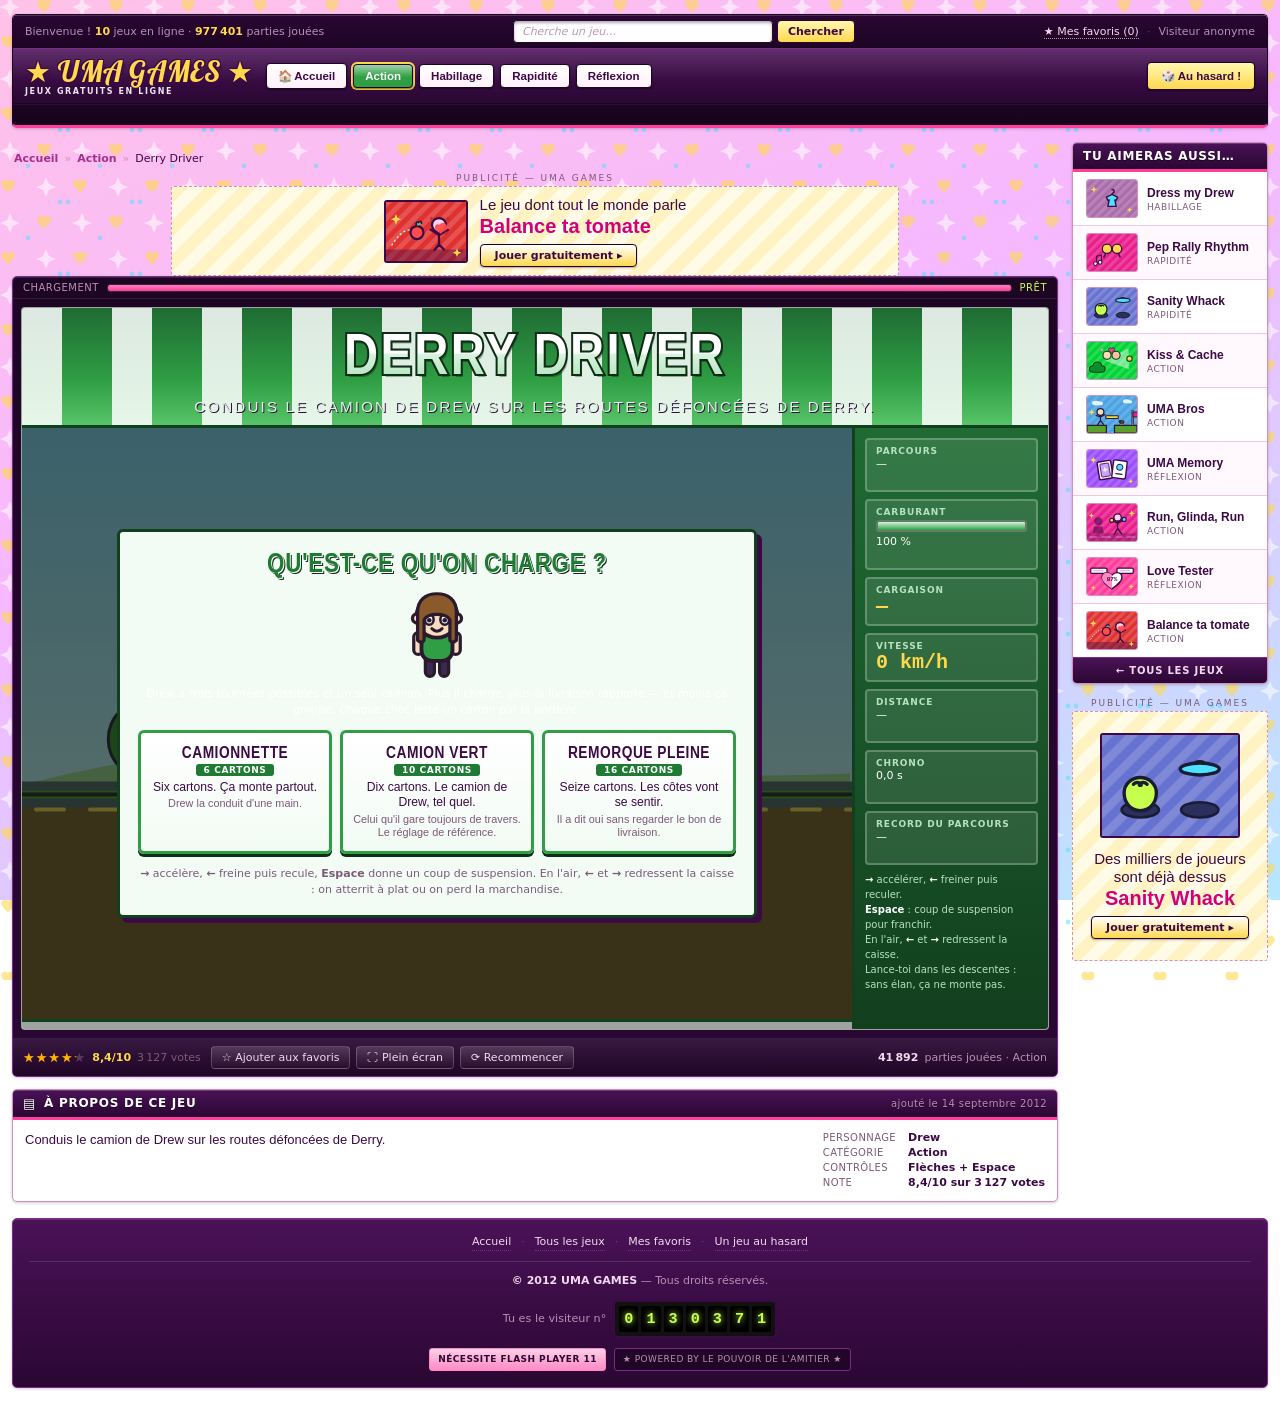
==== commit f0ad2b4a: "Casse le rythme des textes de tous les jeux Presque chaque réplique suivait le même moule : une mise" ====
--- a/games/derry-driver/index.html
+++ b/games/derry-driver/index.html
@@ -37,7 +37,7 @@
           <div class="shell">
             <header class="banner">
               <h1 class="wordart" data-text="Derry Driver"><span>Derry Driver</span></h1>
-              <p class="tagline">Le camion vert de Drew, une route défoncée, aucun frein à main.</p>
+              <p class="tagline">Conduis le camion de Drew sur les routes défoncées de Derry.</p>
             </header>
 
             <div class="dd-jeu">
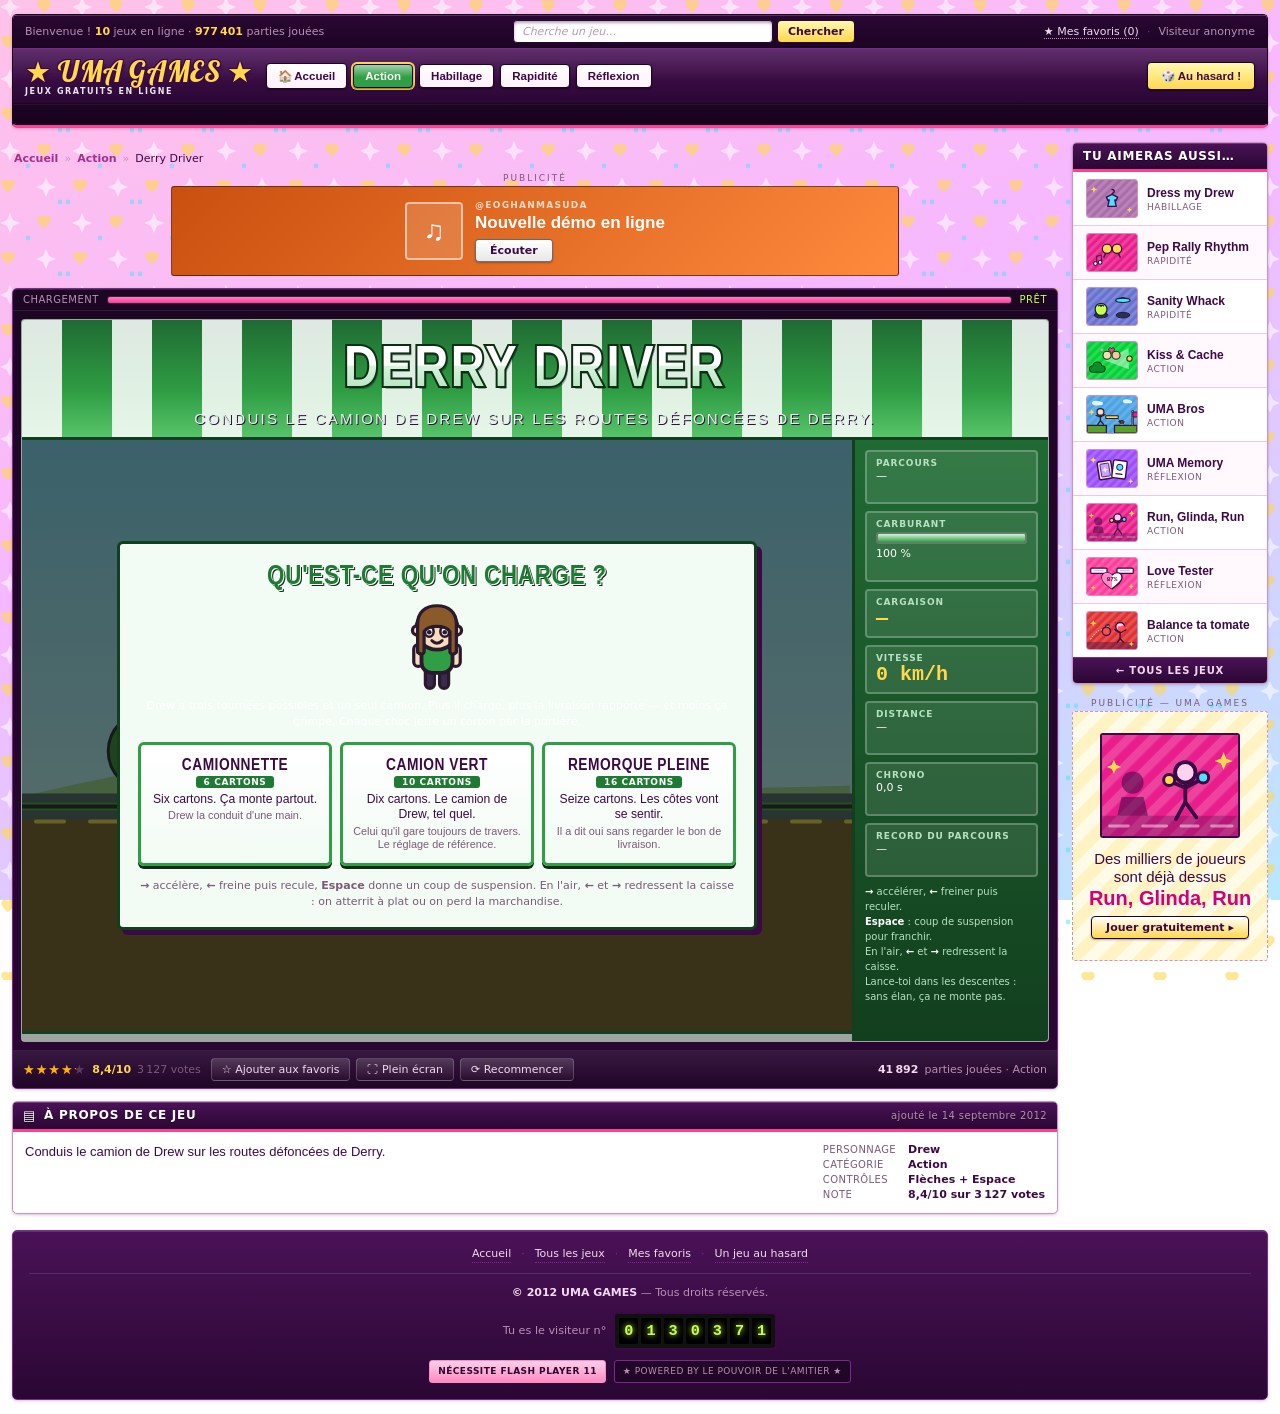
==== commit a8ef3f5e: "Prépare le remplacement des SVG par de vraies illustrations Déposer un fichier au bon nom suffit dés" ====
--- a/games/derry-driver/index.html
+++ b/games/derry-driver/index.html
@@ -131,6 +131,12 @@
   <!-- Pied de page du portail, commun à toutes les pages -->
   <div id="pied"></div>
 
+  <!-- Les vraies illustrations si elles existent, les SVG sinon.
+       `assets/index.js` est écrit par `node outils/scan-assets.js` ;
+       absent ou vide, tout retombe sur les dessins. Ces deux lignes
+       passent AVANT les scripts du jeu, qui dessinent au chargement. -->
+  <script src="../../assets/index.js"></script>
+  <script src="../../shared/images.js"></script>
   <script src="../../shared/perso.js"></script>
   <script src="parcours.js"></script>
   <script src="physique.js"></script>
--- a/shared/components.css
+++ b/shared/components.css
@@ -230,6 +230,10 @@
   font-weight: var(--btn-graisse, bold);
   text-transform: var(--btn-casse, none);
   letter-spacing: var(--btn-espacement, normal);
+  /* Sur téléphone, un navigateur attend ~300 ms après un tap pour voir si un
+     double-tap arrive (auquel cas il zoome). Sur un bouton de jeu, ces 300 ms
+     se sentent comme une commande qui ne répond pas. */
+  touch-action: manipulation;
   padding: 8px 14px;
   border: var(--btn-cadre, var(--trait));
   border-radius: var(--btn-rayon, var(--radius-button));
@@ -370,6 +374,18 @@
   .banner { padding-top: 10px; }
 }
 
+/* Sur un vrai téléphone, le bandeau-titre du jeu coûtait 101 px : 36 de
+   WordArt, 32 d'accroche, le reste en marges. Le titre reste — c'est lui qui
+   dit sur quel jeu on est, et chaque jeu a le sien. L'accroche part : on vient
+   de la lire sur la vignette du hub, et elle prenait presque autant de place
+   que le titre pour la répéter. Elle revient dès 641 px, où la hauteur ne
+   manque plus. */
+@media (max-width: 640px) {
+  .banner { padding: 8px 12px 7px; }
+  .banner .tagline { display: none; }
+  .wordart { margin-bottom: 0; }
+}
+
 @media (max-width: 460px) {
   .badge { padding: 6px 12px; font-size: 10px; }
 }
--- a/shared/portail.css
+++ b/shared/portail.css
@@ -286,6 +286,22 @@
 .pub-banniere .pub-scene { max-width: 728px; height: 90px; margin: 0 auto; }
 .pub-pave .pub-scene { height: 250px; }
 
+/* La bannière porte sa propre marge basse, et c'est volontairement elle qui
+   la porte plutôt que le conteneur.
+
+   Elle vit dans DEUX parents qui n'espacent pas pareil : `.portail` sur
+   l'accueil (flux de blocs, sans gap) et `.colonne-jeu` sur une page de jeu
+   (colonne flex, sans gap non plus). Sur l'accueil l'espace venait en fait du
+   `margin-top` de `.portail-corps`, l'élément SUIVANT — donc une page de jeu,
+   où c'est le lecteur qui suit, n'avait rien du tout et la pub collait au
+   bezel. Un `gap` sur `.colonne-jeu` aurait aussi rouvert les écarts déjà
+   réglés par `#fil-ariane` et `.fiche-jeu`, qui portent les leurs.
+
+   12 px : la valeur de `.fiche-jeu`, le bloc voisin dans la même colonne. En
+   flux de blocs cette marge se fusionne avec le `margin-top` de
+   `.portail-corps`, donc l'accueil ne bouge pas d'un pixel. */
+.pub-banniere { margin-bottom: 12px; }
+
 .pub-cadre {
   position: absolute;
   inset: 0;
@@ -807,18 +823,41 @@
    9. Écrans étroits
    ========================================================= */
 
+/* Mesuré au navigateur à 390 × 844 (iPhone 14) sur les dix jeux : la coque
+   mangeait 471 à 524 px AVANT le terrain de jeu, soit 56 à 62 % de la hauteur
+   de l'écran. Autrement dit le jeu commençait sous la ligne de flottaison et
+   il fallait scroller à chaque partie pour voir ce qu'on jouait. Le détail du
+   gâchis, sur Kiss & Cache : barre de service 74, navigation 100, annonces 23,
+   fil d'Ariane 13, bannière de pub 104, jauge de chargement 23, bandeau-titre
+   101. Tout ce qui suit récupère cette hauteur, et RIEN d'autre — la coque
+   garde sa tête, ses trois bandes et ses couleurs. */
 @media (max-width: 860px) {
-  /* La barre de service passe sur deux lignes : recherche en pleine largeur
-     dessous, salutation et liens de compte au-dessus. */
-  .barre-service { flex-wrap: wrap; gap: 6px 10px; }
-  .service-recherche { order: 3; flex: 1 0 100%; justify-content: stretch; }
-  .service-champ { flex: 1 1 auto; }
-  .service-liens { margin-left: auto; }
-
-  .pub-banniere .pub-cadre { height: 70px; }
-  .pub-banniere .pub-vignette { width: 62px; height: 47px; }
-  .pub-accroche { font-size: 13px; }
-  .pub-accroche strong { font-size: 16px; }
+  /* La barre de service tient sur UNE ligne au lieu de deux ou trois. La
+     salutation (« 10 jeux en ligne · N parties jouées ») est un ornement
+     d'accueil : elle ne dit rien à qui vient jouer, et elle se payait une
+     rangée entière. Le compte anonyme et son séparateur partent avec, sinon
+     « ★ Mes favoris (0) · Visiteur anonyme » ne rentre pas à côté du champ de
+     recherche à 360 px. Restent la recherche et les favoris, qui sont de la
+     navigation, pas de la décoration. */
+  .barre-service { flex-wrap: nowrap; gap: 8px; }
+  .service-salut,
+  .service-sep,
+  .service-compte { display: none; }
+  .service-recherche { flex: 1 1 auto; min-width: 0; justify-content: stretch; }
+  .service-champ { flex: 1 1 auto; min-width: 0; }
+  .service-liens { flex: 0 0 auto; margin-left: 0; white-space: nowrap; }
+
+  /* Le plus gros poste, et le plus facile à trancher : une bannière 728 × 90
+     ne tient pas sous 860 px. Elle était déjà écrasée à 70 px de haut, ce qui
+     n'est plus le format, et coûtait 104 px avec ses marges. Un portail de
+     l'époque ne servait pas ce pavé à un téléphone. Le pavé 300 × 250 de la
+     colonne reste en place : la régie tourne toujours, elle tourne ailleurs. */
+  .pub-banniere { display: none; }
+
+  /* La jauge de chargement est un décor assumé (voir shared/lecteur.js : « la
+     page est déjà jouable quand elle finit »). 23 px de décoration au moment
+     où chaque ligne compte, non. */
+  #lecteur-chargement { display: none; }
 
   .lecteur-scene { padding: 5px; }
   .lecteur-outils { font-size: 10px; padding: 6px 8px; }
@@ -826,7 +865,5 @@
 }
 
 @media (max-width: 460px) {
-  .service-salut { flex: 1 0 100%; }
-  .service-liens { margin-left: 0; }
   .pied-liens { font-size: 10px; }
 }
--- a/games/derry-driver/style.css
+++ b/games/derry-driver/style.css
@@ -338,6 +338,9 @@
 
 .dd-tact {
   flex: 1 1 0;
+  /* Le seul pavé qui tombait sous la barre : 15 px de padding + 0,8 rem de
+     texte faisaient 43 px. */
+  min-height: 46px;
   padding: 15px 0;
   font-family: var(--font-ui);
   font-size: 0.8rem;
